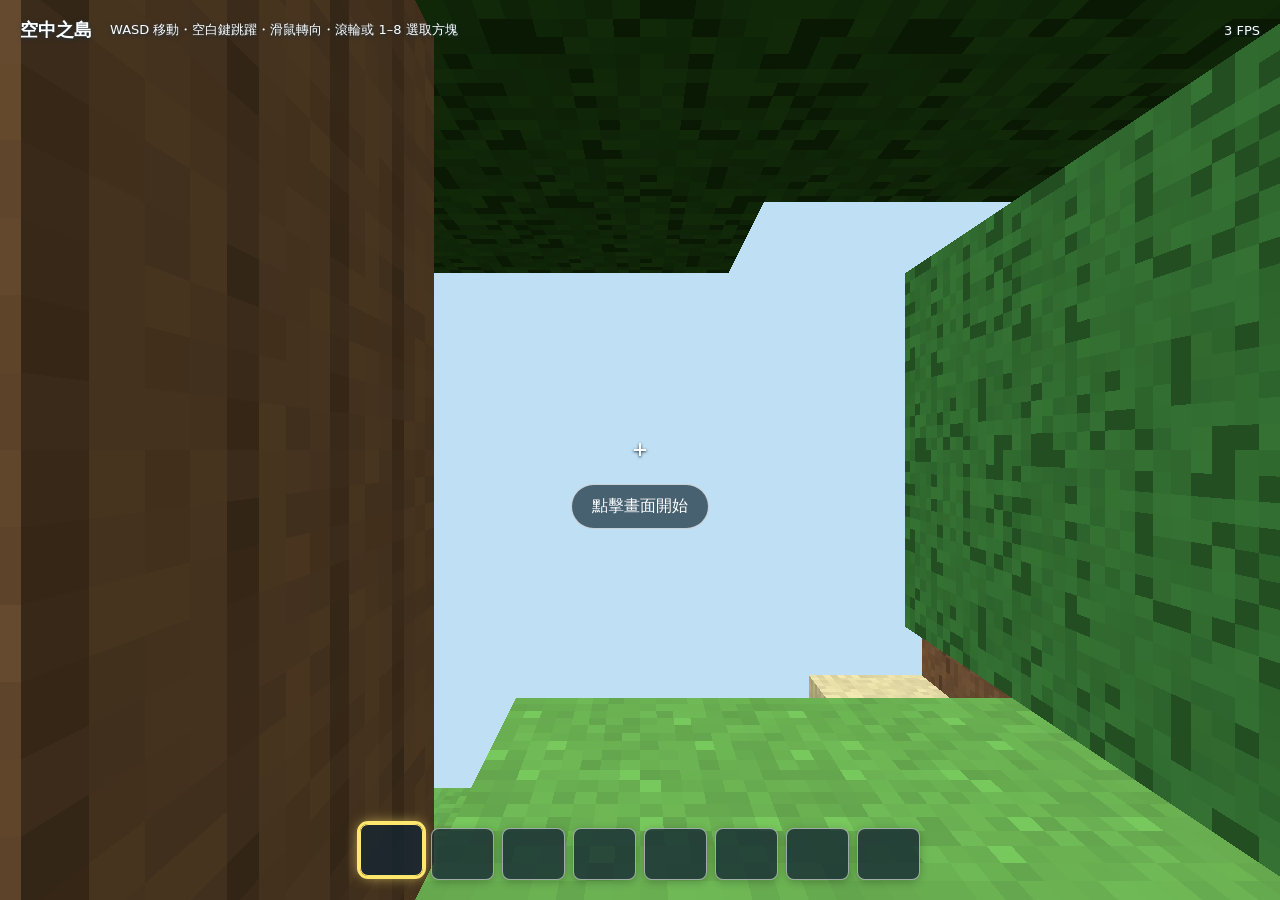
==== index.html @ 07d4d40c "feat: place adjacent blocks from inventory" ====
<!doctype html>
<html lang="zh-Hant">
  <head>
    <meta charset="utf-8" />
    <meta name="viewport" content="width=device-width, initial-scale=1" />
    <meta name="theme-color" content="#bfe0f4" />
    <title>空中之島</title>
    <style>
* { box-sizing: border-box; }

html, body, #game {
  width: 100%;
  height: 100%;
  margin: 0;
  overflow: hidden;
}

body {
  background: #bfe0f4;
  color: #fff;
  font-family: system-ui, "Microsoft JhengHei", sans-serif;
}

#game { position: relative; }
canvas { display: block; width: 100%; height: 100%; }

#hud {
  position: absolute;
  z-index: 2;
  inset: 18px 20px auto;
  display: flex;
  align-items: center;
  gap: 18px;
  text-shadow: 0 1px 4px #193246;
  pointer-events: none;
}

.brand { font-size: 18px; font-weight: 750; }
.controls, #fps { font-size: 13px; }
#fps { margin-left: auto; font-variant-numeric: tabular-nums; }

#crosshair {
  position: absolute;
  z-index: 2;
  top: 50%;
  left: 50%;
  transform: translate(-50%, -54%);
  color: white;
  font: 24px/1 monospace;
  text-shadow: 0 1px 3px #172b3a;
  pointer-events: none;
}

#inventory {
  position: absolute;
  z-index: 2;
  left: 50%;
  bottom: 20px;
  transform: translateX(-50%);
  display: grid;
  width: min(560px, calc(100% - 24px));
  grid-template-columns: repeat(8, minmax(44px, 1fr));
  gap: 8px;
  pointer-events: none;
}

.inventory-slot {
  display: flex;
  flex-direction: column;
  align-items: center;
  justify-content: center;
  gap: 2px;
  min-height: 52px;
  padding: 4px;
  border: 1px solid rgb(255 255 255 / 55%);
  border-radius: 8px;
  background: rgb(20 38 51 / 78%);
  box-shadow: 0 2px 8px rgb(0 0 0 / 24%);
  text-shadow: 0 1px 3px #193246;
}

.inventory-slot.selected {
  border-color: #ffe66d;
  outline: 3px solid #ffe66d;
  box-shadow: 0 0 14px rgb(255 230 109 / 85%);
  transform: translateY(-4px);
}

.inventory-slot span:last-child {
  font-size: 15px;
  font-weight: 750;
  font-variant-numeric: tabular-nums;
}

.inventory-icon {
  width: 26px;
  height: 26px;
  image-rendering: pixelated;
  object-fit: contain;
}

#start {
  position: absolute;
  z-index: 3;
  top: 50%;
  left: 50%;
  transform: translate(-50%, 34px);
  border: 1px solid rgb(255 255 255 / 70%);
  border-radius: 999px;
  padding: 11px 20px;
  color: white;
  background: rgb(21 43 57 / 70%);
  font: inherit;
  cursor: pointer;
}

#start[hidden], #error[hidden] { display: none; }
#error { position: absolute; z-index: 5; inset: auto 16px 16px; color: #fff; background: #842e2e; padding: 12px; }

@media (max-width: 600px) {
  #hud { inset: 12px; align-items: flex-start; flex-wrap: wrap; gap: 8px 14px; }
  .controls { order: 3; width: 100%; }
  #inventory { bottom: 12px; grid-template-columns: repeat(8, minmax(32px, 1fr)); gap: 3px; }
  .inventory-slot { min-height: 46px; padding: 3px 1px; }
  .inventory-icon { width: 22px; height: 22px; }
  .inventory-slot span:last-child { font-size: 13px; }
}

</style>

  </head>
  <body>
    <main id="game" aria-label="空中之島遊戲">
      <div id="hud">
        <div class="brand">空中之島</div>
        <div class="controls">WASD 移動・空白鍵跳躍・滑鼠轉向・滾輪或 1–8 選取方塊</div>
        <div id="fps" aria-live="off">-- FPS</div>
      </div>
      <div id="crosshair" aria-hidden="true">+</div>
      <div id="inventory" aria-label="方塊欄">
        <div class="inventory-slot"><img class="inventory-icon" id="icon-grass" src="[data-uri]" alt="草地" hidden><span id="count-grass" hidden>0</span></div>
        <div class="inventory-slot"><img class="inventory-icon" id="icon-dirt" src="[data-uri]" alt="泥土" hidden><span id="count-dirt" hidden>0</span></div>
        <div class="inventory-slot"><img class="inventory-icon" id="icon-stone" src="[data-uri]" alt="石頭" hidden><span id="count-stone" hidden>0</span></div>
        <div class="inventory-slot"><img class="inventory-icon" id="icon-sand" src="[data-uri]" alt="沙子" hidden><span id="count-sand" hidden>0</span></div>
        <div class="inventory-slot"><img class="inventory-icon" id="icon-brick" src="[data-uri]" alt="磚塊" hidden><span id="count-brick" hidden>0</span></div>
        <div class="inventory-slot"><img class="inventory-icon" id="icon-planks" src="[data-uri]" alt="木材" hidden><span id="count-planks" hidden>0</span></div>
        <div class="inventory-slot"><img class="inventory-icon" id="icon-log" src="[data-uri]" alt="原木" hidden><span id="count-log" hidden>0</span></div>
        <div class="inventory-slot"><img class="inventory-icon" id="icon-leaves" src="[data-uri]" alt="樹葉" hidden><span id="count-leaves" hidden>0</span></div>
      </div>
      <button id="start" type="button">點擊畫面開始</button>
      <div id="error" role="alert" hidden></div>
    </main>
  <script src="./vendor/three.min.js"></script>
    <script>
const INLINE_TEXTURES = {"grass_top":"[data-uri]","grass_side":"[data-uri]","dirt":"[data-uri]","stone":"[data-uri]","sand":"[data-uri]","brick":"[data-uri]","planks":"[data-uri]","log_top":"[data-uri]","log_side":"[data-uri]","leaves":"[data-uri]","destroy_stage_0":"[data-uri]","destroy_stage_1":"[data-uri]","destroy_stage_2":"[data-uri]","destroy_stage_3":"[data-uri]","destroy_stage_4":"[data-uri]","destroy_stage_5":"[data-uri]","destroy_stage_6":"[data-uri]","destroy_stage_7":"[data-uri]","destroy_stage_8":"[data-uri]","destroy_stage_9":"[data-uri]"};
const WORLD_LIMIT = 32;
const PLAYER_EYE_HEIGHT = 2;
const BLOCK_TYPES = Object.freeze([
  'grass', 'dirt', 'stone', 'sand', 'brick', 'planks', 'log', 'leaves',
]);

const DEFAULT_WORLD_SEED = 0x51a17;
const WORLD_BOTTOM = -10;

function isWithinWorldBounds(x, y, z) {
  const half = WORLD_LIMIT / 2;
  return [x, y, z].every((value) => Number.isFinite(value) && value >= -half && value < half);
}

function hashNoise(x, z, seed, salt = 0) {
  let value = Math.imul(x + salt, 0x1f123bb5) ^ Math.imul(z - salt, 0x5f356495) ^ seed;
  value = Math.imul(value ^ (value >>> 15), 0x2c1b3c6d);
  value = Math.imul(value ^ (value >>> 12), 0x297a2d39);
  return ((value ^ (value >>> 15)) >>> 0) / 0xffffffff;
}

function smoothNoise(x, z, seed, salt = 0) {
  const x0 = Math.floor(x);
  const z0 = Math.floor(z);
  const tx = x - x0;
  const tz = z - z0;
  const smoothX = tx * tx * (3 - 2 * tx);
  const smoothZ = tz * tz * (3 - 2 * tz);
  const top = hashNoise(x0, z0, seed, salt) * (1 - smoothX) +
    hashNoise(x0 + 1, z0, seed, salt) * smoothX;
  const bottom = hashNoise(x0, z0 + 1, seed, salt) * (1 - smoothX) +
    hashNoise(x0 + 1, z0 + 1, seed, salt) * smoothX;
  return top * (1 - smoothZ) + bottom * smoothZ;
}

function terrainHeight(x, z, seed) {
  if (Math.abs(x) <= 2 && Math.abs(z) <= 2) return 0;
  const broad = smoothNoise(x / 4, z / 4, seed, 17) - 0.5;
  const detail = smoothNoise(x / 1.8, z / 1.8, seed, 43) - 0.5;
  const edge = Math.max(Math.abs(x), Math.abs(z));
  return Math.round(1 + broad * 6 + detail * 2 - edge * 0.15);
}

function createIslandBlocks(seed = DEFAULT_WORLD_SEED) {
  const worldSeed = Number.isFinite(seed) ? seed >>> 0 : DEFAULT_WORLD_SEED;
  const blocks = [];
  const occupied = new Map();
  const surfaces = new Map();
  const columnKey = (x, z) => `${x},${z}`;
  const blockKey = (x, y, z) => `${x},${y},${z}`;
  const addBlock = (x, y, z, type) => {
    if (!isWithinWorldBounds(x, y, z)) return false;
    const key = blockKey(x, y, z);
    if (occupied.has(key)) return false;
    const block = { x, y, z, type };
    blocks.push(block);
    occupied.set(key, type);
    return true;
  };

  for (let x = -10; x <= 10; x += 1) {
    for (let z = -10; z <= 10; z += 1) {
      const edge = Math.max(Math.abs(x), Math.abs(z));
      const edgeLimit = 7 + smoothNoise(x / 2.7, z / 2.7, worldSeed, 71) * 2;
      if (edge > edgeLimit) continue;

      const topY = terrainHeight(x, z, worldSeed);
      surfaces.set(columnKey(x, z), topY);
      const shore = edge >= 6 && topY <= 1 && hashNoise(x, z, worldSeed, 101) > 0.28;
      const rockyOutcrop = hashNoise(x, z, worldSeed, 131) > 0.975;

      for (let y = WORLD_BOTTOM; y <= topY; y += 1) {
        let type;
        if (y === WORLD_BOTTOM || y <= topY - 4 || (y === topY - 2 && hashNoise(x, z, worldSeed, y) > 0.96)) {
          type = 'stone';
        } else if (y === topY) {
          type = rockyOutcrop ? 'stone' : shore ? 'sand' : 'grass';
        } else if (shore && y >= topY - 1) {
          type = 'sand';
        } else {
          type = 'dirt';
        }
        addBlock(x, y, z, type);
      }
    }
  }

  const buildingCenter = { x: -4, z: 4 };
  const treeCandidates = [];
  for (const [key, topY] of surfaces) {
    const [x, z] = key.split(',').map(Number);
    if (Math.abs(x) <= 3 && Math.abs(z) <= 3) continue;
    if (Math.abs(x - buildingCenter.x) <= 3 && Math.abs(z - buildingCenter.z) <= 3) continue;
    if (occupied.get(blockKey(x, topY, z)) !== 'grass') continue;
    const neighbors = [
      surfaces.get(columnKey(x + 1, z)), surfaces.get(columnKey(x - 1, z)),
      surfaces.get(columnKey(x, z + 1)), surfaces.get(columnKey(x, z - 1)),
    ];
    if (neighbors.every((height) => height != null && Math.abs(height - topY) <= 1)) {
      treeCandidates.push({ x, z, topY, rank: hashNoise(x, z, worldSeed, 157) });
    }
  }
  treeCandidates.sort((a, b) => a.rank - b.rank);
  const trees = [];
  for (const candidate of treeCandidates) {
    if (trees.some((tree) => Math.hypot(tree.x - candidate.x, tree.z - candidate.z) < 5)) continue;
    trees.push(candidate);
    if (trees.length === 4) break;
  }

  for (const tree of trees) {
    const trunkHeight = 3 + Math.floor(hashNoise(tree.x, tree.z, worldSeed, 181) * 2);
    for (let dy = 1; dy <= trunkHeight; dy += 1) {
      addBlock(tree.x, tree.topY + dy, tree.z, 'log');
    }
    for (let dy = trunkHeight - 1; dy <= trunkHeight + 1; dy += 1) {
      const radius = dy === trunkHeight + 1 ? 1 : 2;
      for (let dx = -radius; dx <= radius; dx += 1) {
        for (let dz = -radius; dz <= radius; dz += 1) {
          if (Math.abs(dx) === radius && Math.abs(dz) === radius && radius === 2) continue;
          addBlock(tree.x + dx, tree.topY + dy, tree.z + dz, 'leaves');
        }
      }
    }
  }

  const footprint = [];
  for (let dx = -1; dx <= 1; dx += 1) {
    for (let dz = -1; dz <= 1; dz += 1) {
      const x = buildingCenter.x + dx;
      const z = buildingCenter.z + dz;
      footprint.push({ x, z, topY: surfaces.get(columnKey(x, z)) });
    }
  }
  const floorY = Math.max(...footprint.map((cell) => cell.topY ?? WORLD_BOTTOM)) + 1;
  for (const cell of footprint) {
    if (cell.topY == null) continue;
    for (let y = cell.topY + 1; y <= floorY; y += 1) addBlock(cell.x, y, cell.z, 'brick');
  }
  for (let y = floorY + 1; y <= floorY + 2; y += 1) {
    for (let dx = -1; dx <= 1; dx += 1) {
      for (let dz = -1; dz <= 1; dz += 1) {
        const isWall = Math.abs(dx) === 1 || Math.abs(dz) === 1;
        const doorway = dz === 1 && dx === 0;
        if (isWall && !doorway) addBlock(buildingCenter.x + dx, y, buildingCenter.z + dz, 'planks');
      }
    }
  }
  for (let dx = -1; dx <= 1; dx += 1) {
    for (let dz = -1; dz <= 1; dz += 1) {
      addBlock(buildingCenter.x + dx, floorY + 3, buildingCenter.z + dz, 'planks');
    }
  }

  return blocks;
}

function findSpawnPoint() {
  return { x: 0, y: 0.5 + PLAYER_EYE_HEIGHT, z: 0 };
}


function stepVerticalPhysics({
  blocks,
  x,
  z,
  eyeY,
  verticalSpeed,
  delta,
  eyeHeight = PLAYER_EYE_HEIGHT,
  gravity = 19,
  radius = 0.3,
}) {
  const currentFeetY = eyeY - eyeHeight;
  const nextVerticalSpeed = verticalSpeed - gravity * delta;
  const nextEyeY = eyeY + nextVerticalSpeed * delta;
  const nextFeetY = nextEyeY - eyeHeight;

  if (nextVerticalSpeed <= 0) {
    const landingTop = blocks.reduce((highest, block) => {
      const top = block.y + 0.5;
      const overlapsX = x + radius > block.x - 0.5 && x - radius < block.x + 0.5;
      const overlapsZ = z + radius > block.z - 0.5 && z - radius < block.z + 0.5;
      const crossesTop = top <= currentFeetY + 1e-6 && top >= nextFeetY - 1e-6;
      return overlapsX && overlapsZ && crossesTop ? Math.max(highest, top) : highest;
    }, -Infinity);

    if (Number.isFinite(landingTop)) {
      return { eyeY: landingTop + eyeHeight, verticalSpeed: 0, grounded: true };
    }
  }

  return { eyeY: nextEyeY, verticalSpeed: nextVerticalSpeed, grounded: false };
}

function resolvePlayerMovement({
  blocks,
  x,
  z,
  nextX,
  nextZ,
  eyeY,
  eyeHeight = PLAYER_EYE_HEIGHT,
  radius = 0.3,
}) {
  const feetY = eyeY - eyeHeight;
  const collides = (candidateX, candidateZ) => blocks.some((block) => {
    const blockBottom = block.y - 0.5;
    const blockTop = block.y + 0.5;
    const overlapsVertically = feetY < blockTop - 1e-6 && eyeY > blockBottom + 1e-6;
    const overlapsHorizontally =
      Math.abs(candidateX - block.x) < radius + 0.5 &&
      Math.abs(candidateZ - block.z) < radius + 0.5;
    return overlapsVertically && overlapsHorizontally;
  });

  const resolvedX = collides(nextX, z) ? x : nextX;
  const resolvedZ = collides(resolvedX, nextZ) ? z : nextZ;
  return { x: resolvedX, z: resolvedZ };
}

function findSafeSpawnPoint(blocks, preferred = findSpawnPoint(), radius = 0.3) {
  const candidates = blocks.filter((support) => {
    const feetY = support.y + 0.5;
    const eyeY = feetY + PLAYER_EYE_HEIGHT;
    return !blocks.some((block) => {
      const overlapsHorizontally =
        Math.abs(support.x - block.x) < radius + 0.5 &&
        Math.abs(support.z - block.z) < radius + 0.5;
      const overlapsVertically =
        feetY < block.y + 0.5 - 1e-6 &&
        eyeY > block.y - 0.5 + 1e-6;
      return overlapsHorizontally && overlapsVertically;
    });
  });

  candidates.sort((a, b) => {
    const aHorizontal = (a.x - preferred.x) ** 2 + (a.z - preferred.z) ** 2;
    const bHorizontal = (b.x - preferred.x) ** 2 + (b.z - preferred.z) ** 2;
    if (aHorizontal !== bHorizontal) return aHorizontal - bHorizontal;
    const aVertical = Math.abs(a.y + 0.5 + PLAYER_EYE_HEIGHT - preferred.y);
    const bVertical = Math.abs(b.y + 0.5 + PLAYER_EYE_HEIGHT - preferred.y);
    return aVertical - bVertical;
  });

  const support = candidates[0];
  if (!support) return preferred;
  return {
    x: support.x,
    y: support.y + 0.5 + PLAYER_EYE_HEIGHT,
    z: support.z,
  };
}

function createInitialPlayerState(blocks, preferred = findSpawnPoint(), clearance = 0) {
  let spawn = findSafeSpawnPoint(blocks, preferred);
  if (clearance > 0 && blocks.length > 0) {
    const highestBlockY = Math.max(...blocks.map((block) => block.y));
    const supports = blocks.filter((block) => block.y === highestBlockY);
    supports.sort((a, b) => {
      const aDistance = (a.x - preferred.x) ** 2 + (a.z - preferred.z) ** 2;
      const bDistance = (b.x - preferred.x) ** 2 + (b.z - preferred.z) ** 2;
      return aDistance - bDistance;
    });
    const highestSupport = supports[0];
    spawn = {
      x: highestSupport.x,
      y: highestSupport.y + 0.5 + PLAYER_EYE_HEIGHT,
      z: highestSupport.z,
    };
  }

  return {
    x: spawn.x,
    y: spawn.y + clearance,
    z: spawn.z,
    verticalSpeed: 0,
    grounded: clearance === 0,
  };
}

function respawnIfInVoid({ eyeY, verticalSpeed, spawn, voidY = -12 }) {
  if (eyeY >= voidY) return { eyeY, verticalSpeed, respawned: false };
  return { eyeY: spawn.y, verticalSpeed: 0, respawned: true };
}

function restoreWorldIfEmpty(blocks, seed) {
  return blocks.length === 0 ? createIslandBlocks(seed) : blocks;
}

function beginGame(onStart, requestPointerLock) {
  onStart();

  try {
    const result = requestPointerLock?.();
    if (result && typeof result.catch === 'function') result.catch(() => {});
  } catch {
    // 指標鎖定只是視角控制的輔助；瀏覽器拒絕時仍可開始遊戲。
  }
}

function shouldStartJump(keys, grounded) {
  return grounded && keys.has('Space');
}

function getMovementInput(keys) {
  return {
    forward: Number(keys.has('KeyW') || keys.has('ArrowUp')) -
      Number(keys.has('KeyS') || keys.has('ArrowDown')),
    sideways: Number(keys.has('KeyD') || keys.has('ArrowRight')) -
      Number(keys.has('KeyA') || keys.has('ArrowLeft')),
  };
}

const MINING_DURATIONS = Object.freeze({ grass: 0.8, dirt: 0.8, stone: 2 });

function getMiningDuration(type) {
  return MINING_DURATIONS[type] ?? MINING_DURATIONS.dirt;
}

function createMiningController() {
  let target = null;
  let elapsed = 0;

  return {
    update({ target: nextTarget, held, delta, type }) {
      if (!held || nextTarget == null) {
        target = null;
        elapsed = 0;
        return { target: null, progress: 0, stage: null, mined: false };
      }

      if (nextTarget !== target) {
        target = nextTarget;
        elapsed = 0;
      }

      const duration = getMiningDuration(type);
      elapsed = Math.min(elapsed + Math.max(0, delta), duration);
      const progress = elapsed / duration;
      return {
        target,
        progress,
        stage: Math.min(9, Math.floor(progress * 10)),
        mined: progress >= 1,
      };
    },
  };
}

const DROP_ITEM_SIZE = 0.3;
const DROP_ITEM_HALF_SIZE = DROP_ITEM_SIZE / 2;

const DROP_GRAVITY = 19;
const DROP_SPIN_SPEED = 1.8;

function createDroppedItem(block) {
  return {
    x: block.x,
    y: block.y + 0.5 + DROP_ITEM_HALF_SIZE,
    z: block.z,
    type: block.type,
    rotation: 0,
    verticalSpeed: 0,
    grounded: false,
  };
}

function stepDroppedItem(item, blocks, delta) {
  const elapsed = Math.max(0, delta);
  const nextVerticalSpeed = item.verticalSpeed - DROP_GRAVITY * elapsed;
  const nextY = item.y + nextVerticalSpeed * elapsed;
  const currentBottom = item.y - DROP_ITEM_HALF_SIZE;
  const nextBottom = nextY - DROP_ITEM_HALF_SIZE;
  const rotation = (item.rotation + DROP_SPIN_SPEED * elapsed) % (Math.PI * 2);

  if (nextVerticalSpeed <= 0) {
    const landingTop = blocks.reduce((highest, block) => {
      const top = block.y + 0.5;
      const overlapsX = item.x + DROP_ITEM_HALF_SIZE > block.x - 0.5 &&
        item.x - DROP_ITEM_HALF_SIZE < block.x + 0.5;
      const overlapsZ = item.z + DROP_ITEM_HALF_SIZE > block.z - 0.5 &&
        item.z - DROP_ITEM_HALF_SIZE < block.z + 0.5;
      const crossesTop = top <= currentBottom + 1e-6 && top >= nextBottom - 1e-6;
      return overlapsX && overlapsZ && crossesTop ? Math.max(highest, top) : highest;
    }, -Infinity);

    if (Number.isFinite(landingTop)) {
      return {
        ...item,
        y: landingTop + DROP_ITEM_HALF_SIZE,
        rotation,
        verticalSpeed: 0,
        grounded: true,
      };
    }
  }

  return {
    ...item,
    y: nextY,
    rotation,
    verticalSpeed: nextVerticalSpeed,
    grounded: false,
  };
}

const PICKUP_RADIUS = 1.5;

const PICKUP_SPEED = 5;
const PICKUP_ARRIVAL_DISTANCE = 0.12;

function stepPickupItem(item, player, delta) {
  const dx = player.x - item.x;
  const dy = player.y - item.y;
  const dz = player.z - item.z;
  const distance = Math.hypot(dx, dy, dz);
  const collecting = item.collecting || distance <= PICKUP_RADIUS;

  if (!collecting) return { item, collected: false };
  if (distance <= Math.max(PICKUP_SPEED * Math.max(0, delta), PICKUP_ARRIVAL_DISTANCE)) {
    return {
      item: { ...item, x: player.x, y: player.y, z: player.z, collecting: true },
      collected: true,
    };
  }

  const step = PICKUP_SPEED * Math.max(0, delta);
  const ratio = step / distance;
  return {
    item: {
      ...item,
      x: item.x + dx * ratio,
      y: item.y + dy * ratio,
      z: item.z + dz * ratio,
      collecting: true,
      grounded: false,
      verticalSpeed: 0,
    },
    collected: false,
  };
}

function addInventoryItem(inventory, type) {
  if (!Object.hasOwn(inventory, type)) return inventory;
  return { ...inventory, [type]: inventory[type] + 1 };
}

function stepInventorySelection(currentIndex, direction, slotCount) {
  if (!Number.isInteger(slotCount) || slotCount < 1) return 0;
  const current = Number.isInteger(currentIndex)
    ? ((currentIndex % slotCount) + slotCount) % slotCount
    : 0;
  return (current + Math.sign(direction) + slotCount) % slotCount;
}

function getInventoryIndexFromKey(code, slotCount) {
  const match = /^(?:Digit|Numpad)([1-9])$/.exec(code);
  if (!match) return null;
  const index = Number(match[1]) - 1;
  return index < slotCount ? index : null;
}

function tryPlaceBlock({ blocks, source, normal, type, inventory }) {
  const amount = inventory[type];
  const axisValues = [normal?.x, normal?.y, normal?.z];
  const isFaceNormal = axisValues.filter((value) => value === 1 || value === -1).length === 1 &&
    axisValues.every((value) => value === 0 || value === 1 || value === -1);
  if (!Object.hasOwn(inventory, type) || amount <= 0 || !isFaceNormal) {
    return { blocks, inventory, placed: false, position: null };
  }
  const position = {
    x: source.x + normal.x,
    y: source.y + normal.y,
    z: source.z + normal.z,
  };
  if (!isWithinWorldBounds(position.x, position.y, position.z) ||
      blocks.some((block) =>
        block.x === position.x && block.y === position.y && block.z === position.z,
      )) {
    return { blocks, inventory, placed: false, position };
  }
  return {
    blocks: [...blocks, { ...position, type }],
    inventory: { ...inventory, [type]: amount - 1 },
    placed: true,
    position,
  };
}


const game = document.querySelector('#game');
const startButton = document.querySelector('#start');
const errorBox = document.querySelector('#error');
const fpsLabel = document.querySelector('#fps');

try {
  startGame();
} catch (error) {
  errorBox.hidden = false;
  errorBox.textContent = `遊戲載入失敗：${error.message}`;
  throw error;
}

function startGame() {
  const scene = new THREE.Scene();
  scene.background = new THREE.Color('#bfe0f4');

  const worldSeed = Math.floor(Math.random() * 0xffffffff) >>> 0;
  const blocks = createIslandBlocks(worldSeed);
  const spawn = findSafeSpawnPoint(blocks, findSpawnPoint());
  const initialPlayer = createInitialPlayerState(blocks, spawn, 0.1);

  const camera = new THREE.PerspectiveCamera(72, innerWidth / innerHeight, 0.1, 100);
  camera.position.set(initialPlayer.x, initialPlayer.y, initialPlayer.z);

  const renderer = new THREE.WebGLRenderer({ antialias: false, powerPreference: 'low-power' });
  renderer.setPixelRatio(Math.min(devicePixelRatio || 1, 1.5));
  renderer.setSize(innerWidth, innerHeight);
  renderer.outputColorSpace = THREE.SRGBColorSpace;
  game.prepend(renderer.domElement);

  scene.add(new THREE.HemisphereLight(0xe8f6ff, 0x68604e, 2.0));
  const sun = new THREE.DirectionalLight(0xffffff, 2.2);
  sun.position.set(-8, 18, 10);
  scene.add(sun);

  const loader = new THREE.TextureLoader();
  const texture = (name) => {
    const map = loader.load(INLINE_TEXTURES[name]);
    map.colorSpace = THREE.SRGBColorSpace;
    map.magFilter = THREE.NearestFilter;
    map.minFilter = THREE.NearestFilter;
    return map;
  };
  const grassTop = texture('grass_top');
  const grassSide = texture('grass_side');
  const dirt = texture('dirt');
  const stone = texture('stone');
  const sand = texture('sand');
  const brick = texture('brick');
  const planks = texture('planks');
  const logTop = texture('log_top');
  const logSide = texture('log_side');
  const leaves = texture('leaves');
  const grassMaterials = [
    new THREE.MeshLambertMaterial({ map: grassSide }),
    new THREE.MeshLambertMaterial({ map: grassSide }),
    new THREE.MeshLambertMaterial({ map: grassTop }),
    new THREE.MeshLambertMaterial({ map: dirt }),
    new THREE.MeshLambertMaterial({ map: grassSide }),
    new THREE.MeshLambertMaterial({ map: grassSide }),
  ];
  const materials = {
    grass: grassMaterials,
    dirt: new THREE.MeshLambertMaterial({ map: dirt }),
    stone: new THREE.MeshLambertMaterial({ map: stone }),
    sand: new THREE.MeshLambertMaterial({ map: sand }),
    brick: new THREE.MeshLambertMaterial({ map: brick }),
    planks: new THREE.MeshLambertMaterial({ map: planks }),
    log: [logSide, logSide, logTop, logTop, logSide, logSide].map((map) =>
      new THREE.MeshLambertMaterial({ map }),
    ),
    leaves: new THREE.MeshLambertMaterial({ map: leaves, transparent: true, alphaTest: 0.5 }),
  };

  const geometry = new THREE.BoxGeometry(1, 1, 1);
  const transform = new THREE.Object3D();
  const blockMeshes = [];
  for (const type of BLOCK_TYPES) {
    const positions = blocks.filter((block) => block.type === type);
    const mesh = new THREE.InstancedMesh(geometry, materials[type], positions.length);
    positions.forEach((block, index) => {
      transform.position.set(block.x, block.y, block.z);
      transform.updateMatrix();
      mesh.setMatrixAt(index, transform.matrix);
    });
    mesh.instanceMatrix.needsUpdate = true;
    mesh.userData.blockPositions = positions;
    mesh.userData.blockPositionsType = type;
    blockMeshes.push(mesh);
    scene.add(mesh);
  }

  const dropGeometry = new THREE.BoxGeometry(DROP_ITEM_SIZE, DROP_ITEM_SIZE, DROP_ITEM_SIZE);
  const droppedItems = [];
  const inventoryLabels = Object.fromEntries(BLOCK_TYPES.map((type) => [
    type,
    document.querySelector(`#count-${type}`),
  ]));
  const inventoryIcons = Object.fromEntries(BLOCK_TYPES.map((type) => [
    type,
    document.querySelector(`#icon-${type}`),
  ]));
  const inventorySlots = [...document.querySelectorAll('.inventory-slot')];
  let inventory = Object.fromEntries(BLOCK_TYPES.map((type) => [type, 0]));
  let selectedInventoryIndex = 0;

  const updateInventorySelection = () => {
    inventorySlots.forEach((slot, index) => {
      const selected = index === selectedInventoryIndex;
      slot.classList.toggle('selected', selected);
      slot.setAttribute('aria-selected', String(selected));
    });
  };
  updateInventorySelection();

  const crackMaterials = Array.from({ length: 10 }, (_, stage) => {
    const map = texture(`destroy_stage_${stage}`);
    return new THREE.MeshBasicMaterial({
      map,
      transparent: true,
      depthWrite: false,
      polygonOffset: true,
      polygonOffsetFactor: -1,
      polygonOffsetUnits: -1,
    });
  });
  const crackOverlay = new THREE.Mesh(new THREE.BoxGeometry(1.006, 1.006, 1.006), crackMaterials);
  crackOverlay.visible = false;
  scene.add(crackOverlay);
  const raycaster = new THREE.Raycaster();
  const screenCenter = new THREE.Vector2(0, 0);
  const mining = createMiningController();

  const keys = new Set();
  let yaw = 0;
  let pitch = 0;
  let verticalSpeed = initialPlayer.verticalSpeed;
  let grounded = initialPlayer.grounded;
  let gameStarted = false;
  let miningHeld = false;
  let lastTime = performance.now();
  let fpsFrames = 0;
  let fpsStart = lastTime;
  const eyeHeight = PLAYER_EYE_HEIGHT;

  window.addEventListener('keydown', (event) => {
    const inventoryIndex = getInventoryIndexFromKey(event.code, inventorySlots.length);
    if (inventoryIndex != null) {
      event.preventDefault();
      selectedInventoryIndex = inventoryIndex;
      updateInventorySelection();
      return;
    }
    if (['Space', 'ArrowUp', 'ArrowDown', 'ArrowLeft', 'ArrowRight'].includes(event.code)) event.preventDefault();
    keys.add(event.code);
  });
  window.addEventListener('wheel', (event) => {
    if (event.deltaY === 0) return;
    selectedInventoryIndex = stepInventorySelection(
      selectedInventoryIndex,
      Math.sign(event.deltaY),
      inventorySlots.length,
    );
    updateInventorySelection();
  }, { passive: true });
  window.addEventListener('keyup', (event) => keys.delete(event.code));
  window.addEventListener('blur', () => {
    keys.clear();
    miningHeld = false;
  });
  renderer.domElement.addEventListener('mousedown', (event) => {
    if (event.button === 0) miningHeld = true;
    if (event.button === 2) {
      event.preventDefault();
      if (gameStarted) placeTargetedBlock();
    }
  });
  renderer.domElement.addEventListener('contextmenu', (event) => event.preventDefault());
  window.addEventListener('mouseup', (event) => {
    if (event.button === 0) miningHeld = false;
  });

  const enterGame = () => beginGame(
    () => {
      gameStarted = true;
      startButton.hidden = true;
    },
    () => {
      if (document.pointerLockElement !== renderer.domElement) {
        return renderer.domElement.requestPointerLock?.();
      }
      return undefined;
    },
  );
  renderer.domElement.addEventListener('click', enterGame);
  startButton.addEventListener('click', enterGame);
  document.addEventListener('mousemove', (event) => {
    const isPointerLocked = document.pointerLockElement === renderer.domElement;
    if (!gameStarted || (!isPointerLocked && event.target !== renderer.domElement)) return;
    yaw -= event.movementX * 0.002;
    pitch = THREE.MathUtils.clamp(pitch - event.movementY * 0.002, -1.45, 1.45);
    camera.rotation.order = 'YXZ';
    camera.rotation.set(pitch, yaw, 0);
  });

  function updatePlayer(delta) {
    if (shouldStartJump(keys, grounded)) {
      verticalSpeed = 7.1;
      grounded = false;
    }
    const { forward, sideways } = getMovementInput(keys);
    const length = Math.hypot(forward, sideways) || 1;
    const speed = 5.2 * delta / length;
    const nextX = camera.position.x + (sideways * Math.cos(yaw) - forward * Math.sin(yaw)) * speed;
    const nextZ = camera.position.z + (-sideways * Math.sin(yaw) - forward * Math.cos(yaw)) * speed;
    const blocks = blockMeshes.flatMap((mesh) => mesh.userData.blockPositions);
    const movement = resolvePlayerMovement({
      blocks,
      x: camera.position.x,
      z: camera.position.z,
      nextX: THREE.MathUtils.clamp(nextX, -15.5, 15.5),
      nextZ: THREE.MathUtils.clamp(nextZ, -15.5, 15.5),
      eyeY: camera.position.y,
      eyeHeight,
    });
    camera.position.x = movement.x;
    camera.position.z = movement.z;

    const physics = stepVerticalPhysics({
      blocks,
      x: camera.position.x,
      z: camera.position.z,
      eyeY: camera.position.y,
      verticalSpeed,
      delta,
      eyeHeight,
    });
    camera.position.y = physics.eyeY;
    verticalSpeed = physics.verticalSpeed;
    grounded = physics.grounded;

    const respawn = respawnIfInVoid({
      eyeY: camera.position.y,
      verticalSpeed,
      spawn,
    });
    if (respawn.respawned) {
      const safeSpawn = findSafeSpawnPoint(blocks, spawn);
      camera.position.set(safeSpawn.x, safeSpawn.y, safeSpawn.z);
      verticalSpeed = respawn.verticalSpeed;
      grounded = true;
    }
  }

  function updateDroppedItems(delta) {
    const blocks = blockMeshes.flatMap((mesh) => mesh.userData.blockPositions);
    const player = {
      x: camera.position.x,
      y: camera.position.y - eyeHeight * 0.55,
      z: camera.position.z,
    };
    for (let index = droppedItems.length - 1; index >= 0; index -= 1) {
      const item = droppedItems[index];
      const fallingState = item.state.collecting
        ? item.state
        : stepDroppedItem(item.state, blocks, delta);
      const pickup = stepPickupItem(fallingState, player, delta);
      item.state = pickup.item;

      if (pickup.collected) {
        inventory = addInventoryItem(inventory, item.state.type);
        inventoryLabels[item.state.type].textContent = String(inventory[item.state.type]);
        inventoryLabels[item.state.type].hidden = false;
        inventoryIcons[item.state.type].hidden = false;
        scene.remove(item.mesh);
        droppedItems.splice(index, 1);
        continue;
      }

      item.mesh.position.set(item.state.x, item.state.y, item.state.z);
      item.mesh.rotation.set(item.state.rotation * 0.7, item.state.rotation, 0);
    }
  }

  function placeTargetedBlock() {
    raycaster.setFromCamera(screenCenter, camera);
    const hit = raycaster.intersectObjects(blockMeshes, false)[0];
    if (!hit || !Number.isInteger(hit.instanceId) || !hit.face) return;
    const source = hit.object.userData.blockPositions[hit.instanceId];
    if (!source) return;

    const type = BLOCK_TYPES[selectedInventoryIndex];
    const blocks = blockMeshes.flatMap((mesh) => mesh.userData.blockPositions);
    const result = tryPlaceBlock({ blocks, source, normal: hit.face.normal, type, inventory });
    if (!result.placed) return;

    inventory = result.inventory;
    const count = inventoryLabels[type];
    const icon = inventoryIcons[type];
    const hasItems = inventory[type] > 0;
    count.textContent = String(inventory[type]);
    count.hidden = !hasItems;
    icon.hidden = !hasItems;
    addPlacedBlockToMesh(result.blocks[result.blocks.length - 1]);
  }

  function addPlacedBlockToMesh(block) {
    const meshIndex = blockMeshes.findIndex((mesh) => mesh.userData.blockPositionsType === block.type);
    const mesh = blockMeshes[meshIndex];
    const positions = mesh.userData.blockPositions;
    positions.push(block);
    if (positions.length > mesh.instanceMatrix.count) {
      const expanded = new THREE.InstancedMesh(geometry, materials[block.type], positions.length);
      positions.forEach((position, index) => {
        transform.position.set(position.x, position.y, position.z);
        transform.updateMatrix();
        expanded.setMatrixAt(index, transform.matrix);
      });
      expanded.instanceMatrix.needsUpdate = true;
      expanded.userData.blockPositions = positions;
      expanded.userData.blockPositionsType = block.type;
      scene.remove(mesh);
      blockMeshes[meshIndex] = expanded;
      scene.add(expanded);
      return;
    }
    transform.position.set(block.x, block.y, block.z);
    transform.updateMatrix();
    mesh.setMatrixAt(positions.length - 1, transform.matrix);
    mesh.count = positions.length;
    mesh.instanceMatrix.needsUpdate = true;
    mesh.computeBoundingSphere();
  }

  function updateMining(delta) {
    raycaster.setFromCamera(screenCenter, camera);
    const hit = miningHeld && gameStarted
      ? raycaster.intersectObjects(blockMeshes, false)[0]
      : null;
    const mesh = hit?.object ?? null;
    const instanceId = hit?.instanceId;
    const block = mesh && Number.isInteger(instanceId)
      ? mesh.userData.blockPositions[instanceId]
      : null;
    const result = mining.update({
      target: block ? `${block.x},${block.y},${block.z}` : null,
      held: miningHeld && gameStarted,
      delta,
      type: block?.type,
    });

    if (!block || result.stage == null) {
      crackOverlay.visible = false;
      return;
    }

    crackOverlay.position.set(block.x, block.y, block.z);
    crackOverlay.material = crackMaterials[result.stage];
    crackOverlay.visible = true;
    if (result.mined) {
      const positions = mesh.userData.blockPositions;
      const lastIndex = positions.length - 1;
      if (instanceId !== lastIndex) {
        const lastBlock = positions[lastIndex];
        transform.position.set(lastBlock.x, lastBlock.y, lastBlock.z);
        transform.updateMatrix();
        mesh.setMatrixAt(instanceId, transform.matrix);
        positions[instanceId] = lastBlock;
      }
      positions.pop();
      mesh.count = positions.length;
      mesh.instanceMatrix.needsUpdate = true;
      mesh.computeBoundingSphere();
      crackOverlay.visible = false;
      mining.update({ target: null, held: false, delta: 0, type: block.type });
      const droppedState = createDroppedItem(block);
      const droppedMesh = new THREE.Mesh(dropGeometry, materials[block.type]);
      droppedMesh.position.set(droppedState.x, droppedState.y, droppedState.z);
      scene.add(droppedMesh);
      droppedItems.push({ state: droppedState, mesh: droppedMesh });
      if (blockMeshes.every((blockMesh) => blockMesh.userData.blockPositions.length === 0)) {
        const restored = restoreWorldIfEmpty([], worldSeed);
        for (const blockMesh of blockMeshes) {
          const positions = restored.filter((restoredBlock) => restoredBlock.type === blockMesh.userData.blockPositionsType);
          blockMesh.userData.blockPositions.splice(0, blockMesh.userData.blockPositions.length, ...positions);
          positions.forEach((restoredBlock, index) => {
            transform.position.set(restoredBlock.x, restoredBlock.y, restoredBlock.z);
            transform.updateMatrix();
            blockMesh.setMatrixAt(index, transform.matrix);
          });
          blockMesh.count = positions.length;
          blockMesh.instanceMatrix.needsUpdate = true;
          blockMesh.computeBoundingSphere();
        }
        camera.position.set(spawn.x, spawn.y, spawn.z);
        verticalSpeed = 0;
        grounded = true;
      }
    }
  }

  function animate(now) {
    requestAnimationFrame(animate);
    const delta = Math.min((now - lastTime) / 1000, 0.05);
    lastTime = now;
    updatePlayer(delta);
    updateDroppedItems(delta);
    updateMining(delta);
    renderer.render(scene, camera);
    fpsFrames += 1;
    if (now - fpsStart >= 1000) {
      fpsLabel.textContent = `${Math.round(fpsFrames * 1000 / (now - fpsStart))} FPS`;
      fpsFrames = 0;
      fpsStart = now;
    }
  }
  requestAnimationFrame(animate);

  window.addEventListener('resize', () => {
    camera.aspect = innerWidth / innerHeight;
    camera.updateProjectionMatrix();
    renderer.setSize(innerWidth, innerHeight);
  });
}

    </script>
  </body>
</html>
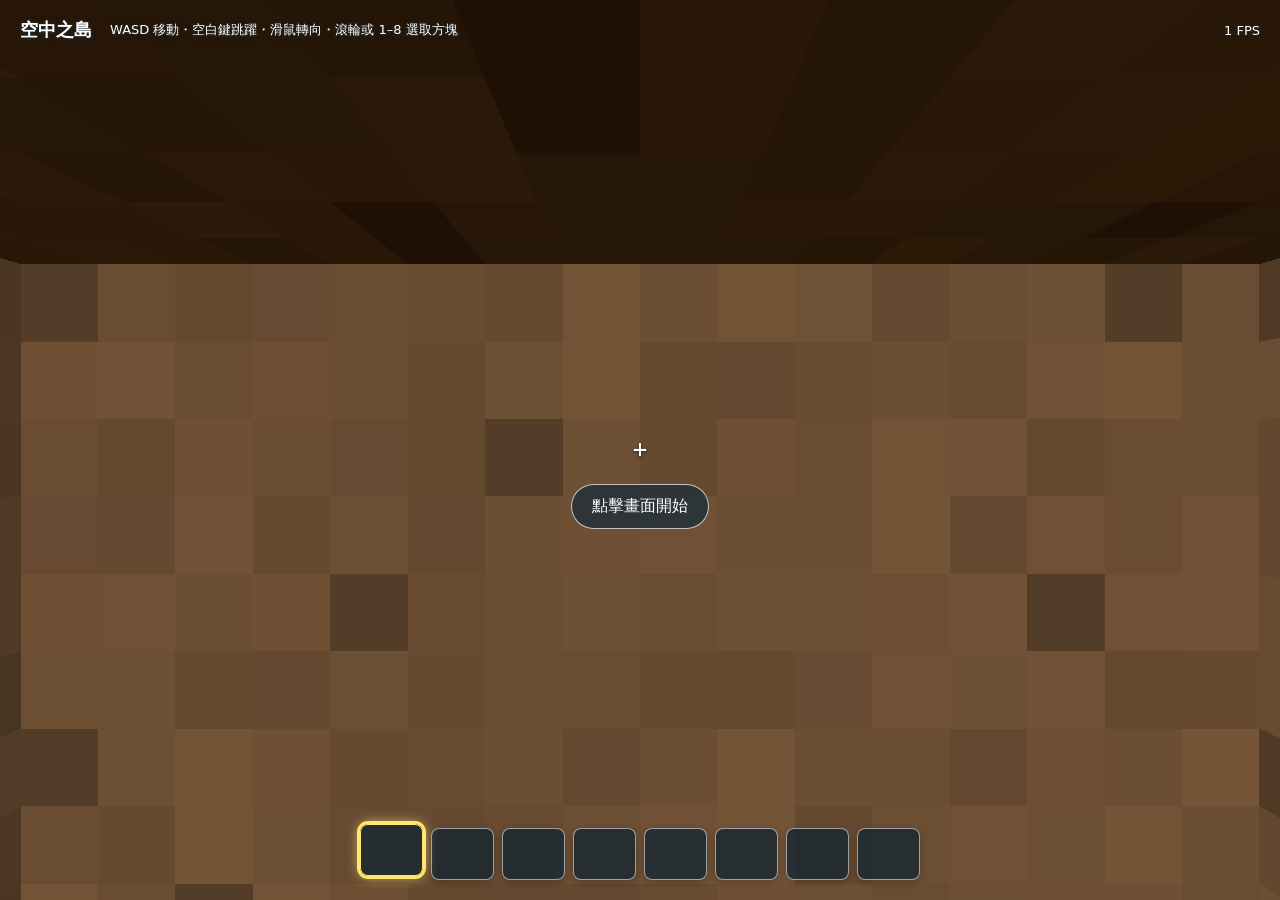
==== commit e75159a1: "fix: stop jumps at block undersides" ====
--- a/index.html
+++ b/index.html
@@ -155,6 +155,7 @@
 const INLINE_TEXTURES = {"grass_top":"[data-uri]","grass_side":"[data-uri]","dirt":"[data-uri]","stone":"[data-uri]","sand":"[data-uri]","brick":"[data-uri]","planks":"[data-uri]","log_top":"[data-uri]","log_side":"[data-uri]","leaves":"[data-uri]","destroy_stage_0":"[data-uri]","destroy_stage_1":"[data-uri]","destroy_stage_2":"[data-uri]","destroy_stage_3":"[data-uri]","destroy_stage_4":"[data-uri]","destroy_stage_5":"[data-uri]","destroy_stage_6":"[data-uri]","destroy_stage_7":"[data-uri]","destroy_stage_8":"[data-uri]","destroy_stage_9":"[data-uri]"};
 const WORLD_LIMIT = 32;
 const PLAYER_EYE_HEIGHT = 2;
+const CAMERA_VIEW_OFFSET = 0.15;
 const BLOCK_TYPES = Object.freeze([
   'grass', 'dirt', 'stone', 'sand', 'brick', 'planks', 'log', 'leaves',
 ]);
@@ -330,6 +331,20 @@
   const nextVerticalSpeed = verticalSpeed - gravity * delta;
   const nextEyeY = eyeY + nextVerticalSpeed * delta;
   const nextFeetY = nextEyeY - eyeHeight;
+
+  if (nextVerticalSpeed > 0) {
+    const ceilingBottom = blocks.reduce((lowest, block) => {
+      const bottom = block.y - 0.5;
+      const overlapsX = x + radius > block.x - 0.5 && x - radius < block.x + 0.5;
+      const overlapsZ = z + radius > block.z - 0.5 && z - radius < block.z + 0.5;
+      const crossesBottom = bottom >= eyeY - 1e-6 && bottom <= nextEyeY + 1e-6;
+      return overlapsX && overlapsZ && crossesBottom ? Math.min(lowest, bottom) : lowest;
+    }, Infinity);
+
+    if (Number.isFinite(ceilingBottom)) {
+      return { eyeY: ceilingBottom, verticalSpeed: 0, grounded: false };
+    }
+  }
 
   if (nextVerticalSpeed <= 0) {
     const landingTop = blocks.reduce((highest, block) => {
@@ -667,7 +682,7 @@
   const initialPlayer = createInitialPlayerState(blocks, spawn, 0.1);
 
   const camera = new THREE.PerspectiveCamera(72, innerWidth / innerHeight, 0.1, 100);
-  camera.position.set(initialPlayer.x, initialPlayer.y, initialPlayer.z);
+  camera.position.set(initialPlayer.x, initialPlayer.y - CAMERA_VIEW_OFFSET, initialPlayer.z);
 
   const renderer = new THREE.WebGLRenderer({ antialias: false, powerPreference: 'low-power' });
   renderer.setPixelRatio(Math.min(devicePixelRatio || 1, 1.5));
@@ -783,6 +798,7 @@
   let pitch = 0;
   let verticalSpeed = initialPlayer.verticalSpeed;
   let grounded = initialPlayer.grounded;
+  let playerEyeY = initialPlayer.y;
   let gameStarted = false;
   let miningHeld = false;
   let lastTime = performance.now();
@@ -867,7 +883,7 @@
       z: camera.position.z,
       nextX: THREE.MathUtils.clamp(nextX, -15.5, 15.5),
       nextZ: THREE.MathUtils.clamp(nextZ, -15.5, 15.5),
-      eyeY: camera.position.y,
+      eyeY: playerEyeY,
       eyeHeight,
     });
     camera.position.x = movement.x;
@@ -877,23 +893,25 @@
       blocks,
       x: camera.position.x,
       z: camera.position.z,
-      eyeY: camera.position.y,
+      eyeY: playerEyeY,
       verticalSpeed,
       delta,
       eyeHeight,
     });
-    camera.position.y = physics.eyeY;
+    playerEyeY = physics.eyeY;
+    camera.position.y = playerEyeY - CAMERA_VIEW_OFFSET;
     verticalSpeed = physics.verticalSpeed;
     grounded = physics.grounded;
 
     const respawn = respawnIfInVoid({
-      eyeY: camera.position.y,
+      eyeY: playerEyeY,
       verticalSpeed,
       spawn,
     });
     if (respawn.respawned) {
       const safeSpawn = findSafeSpawnPoint(blocks, spawn);
-      camera.position.set(safeSpawn.x, safeSpawn.y, safeSpawn.z);
+      playerEyeY = safeSpawn.y;
+      camera.position.set(safeSpawn.x, playerEyeY - CAMERA_VIEW_OFFSET, safeSpawn.z);
       verticalSpeed = respawn.verticalSpeed;
       grounded = true;
     }
@@ -903,7 +921,7 @@
     const blocks = blockMeshes.flatMap((mesh) => mesh.userData.blockPositions);
     const player = {
       x: camera.position.x,
-      y: camera.position.y - eyeHeight * 0.55,
+      y: playerEyeY - eyeHeight * 0.55,
       z: camera.position.z,
     };
     for (let index = droppedItems.length - 1; index >= 0; index -= 1) {
@@ -1039,7 +1057,8 @@
           blockMesh.instanceMatrix.needsUpdate = true;
           blockMesh.computeBoundingSphere();
         }
-        camera.position.set(spawn.x, spawn.y, spawn.z);
+        playerEyeY = spawn.y;
+        camera.position.set(spawn.x, playerEyeY - CAMERA_VIEW_OFFSET, spawn.z);
         verticalSpeed = 0;
         grounded = true;
       }
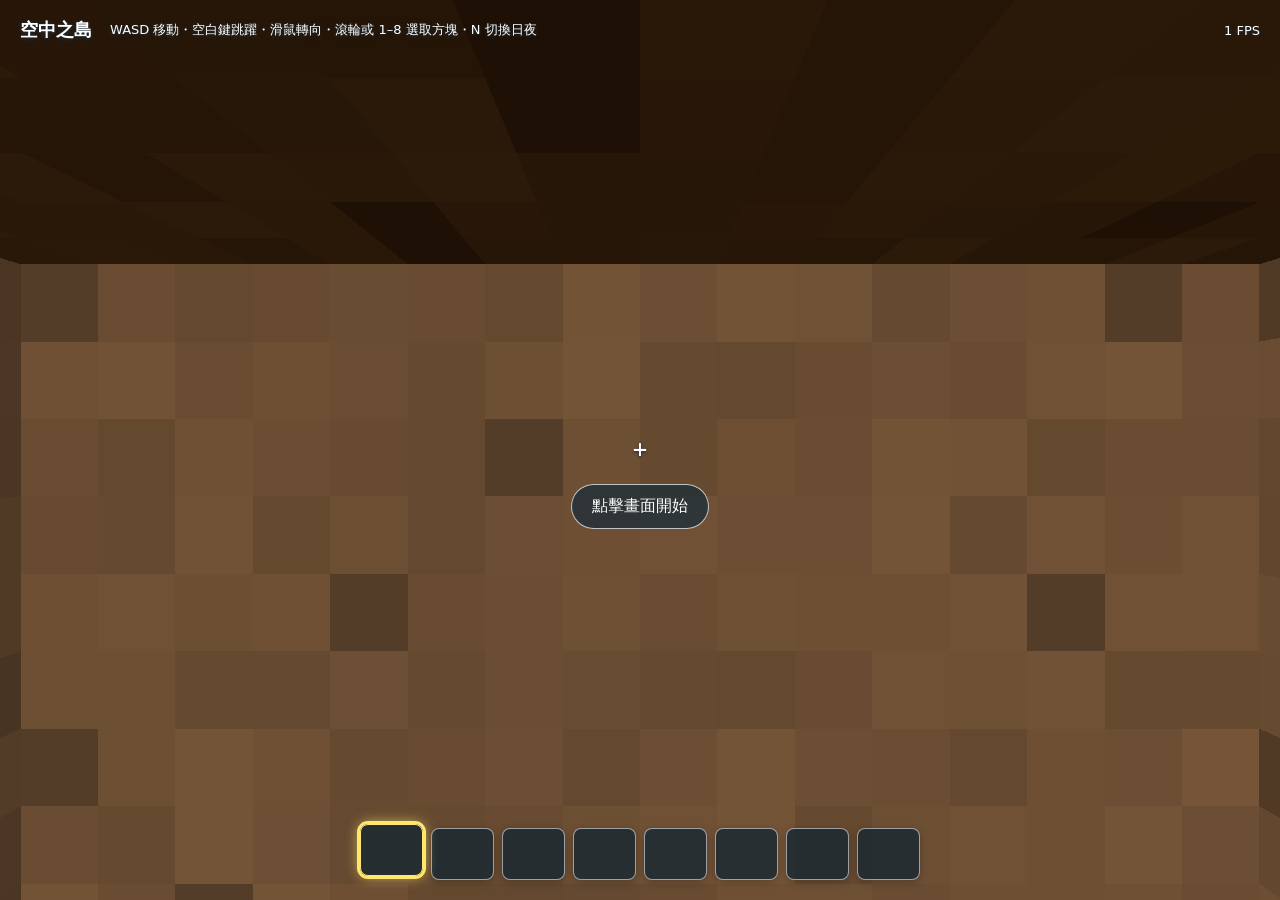
==== commit cc077443: "feat: add day and night toggle" ====
--- a/index.html
+++ b/index.html
@@ -133,7 +133,7 @@
     <main id="game" aria-label="空中之島遊戲">
       <div id="hud">
         <div class="brand">空中之島</div>
-        <div class="controls">WASD 移動・空白鍵跳躍・滑鼠轉向・滾輪或 1–8 選取方塊</div>
+        <div class="controls">WASD 移動・空白鍵跳躍・滑鼠轉向・滾輪或 1–8 選取方塊・N 切換日夜</div>
         <div id="fps" aria-live="off">-- FPS</div>
       </div>
       <div id="crosshair" aria-hidden="true">+</div>
@@ -631,6 +631,33 @@
   return index < slotCount ? index : null;
 }
 
+const DAY_SETTINGS = Object.freeze({
+  background: '#bfe0f4',
+  hemisphereIntensity: 2,
+  sunIntensity: 2.2,
+});
+const NIGHT_SETTINGS = Object.freeze({
+  background: '#17283e',
+  hemisphereIntensity: 1.05,
+  sunIntensity: 0.85,
+});
+
+function isDayNightToggleKey(code) {
+  return code === 'KeyN';
+}
+
+function createDayNightController() {
+  let isNight = false;
+  return {
+    get isNight() { return isNight; },
+    get settings() { return { ...(isNight ? NIGHT_SETTINGS : DAY_SETTINGS) }; },
+    toggle() {
+      isNight = !isNight;
+      return isNight;
+    },
+  };
+}
+
 function tryPlaceBlock({ blocks, source, normal, type, inventory }) {
   const amount = inventory[type];
   const axisValues = [normal?.x, normal?.y, normal?.z];
@@ -690,10 +717,23 @@
   renderer.outputColorSpace = THREE.SRGBColorSpace;
   game.prepend(renderer.domElement);
 
-  scene.add(new THREE.HemisphereLight(0xe8f6ff, 0x68604e, 2.0));
+  const hemisphereLight = new THREE.HemisphereLight(0xe8f6ff, 0x68604e, 2.0);
+  scene.add(hemisphereLight);
   const sun = new THREE.DirectionalLight(0xffffff, 2.2);
   sun.position.set(-8, 18, 10);
   scene.add(sun);
+  const dayNight = createDayNightController();
+  const applyDayNightSettings = () => {
+    const settings = dayNight.settings;
+    scene.background.set(settings.background);
+    hemisphereLight.intensity = settings.hemisphereIntensity;
+    sun.intensity = settings.sunIntensity;
+  };
+  const toggleDayNight = () => {
+    dayNight.toggle();
+    applyDayNightSettings();
+  };
+  applyDayNightSettings();
 
   const loader = new THREE.TextureLoader();
   const texture = (name) => {
@@ -807,6 +847,11 @@
   const eyeHeight = PLAYER_EYE_HEIGHT;
 
   window.addEventListener('keydown', (event) => {
+    if (isDayNightToggleKey(event.code)) {
+      event.preventDefault();
+      if (!event.repeat) toggleDayNight();
+      return;
+    }
     const inventoryIndex = getInventoryIndexFromKey(event.code, inventorySlots.length);
     if (inventoryIndex != null) {
       event.preventDefault();
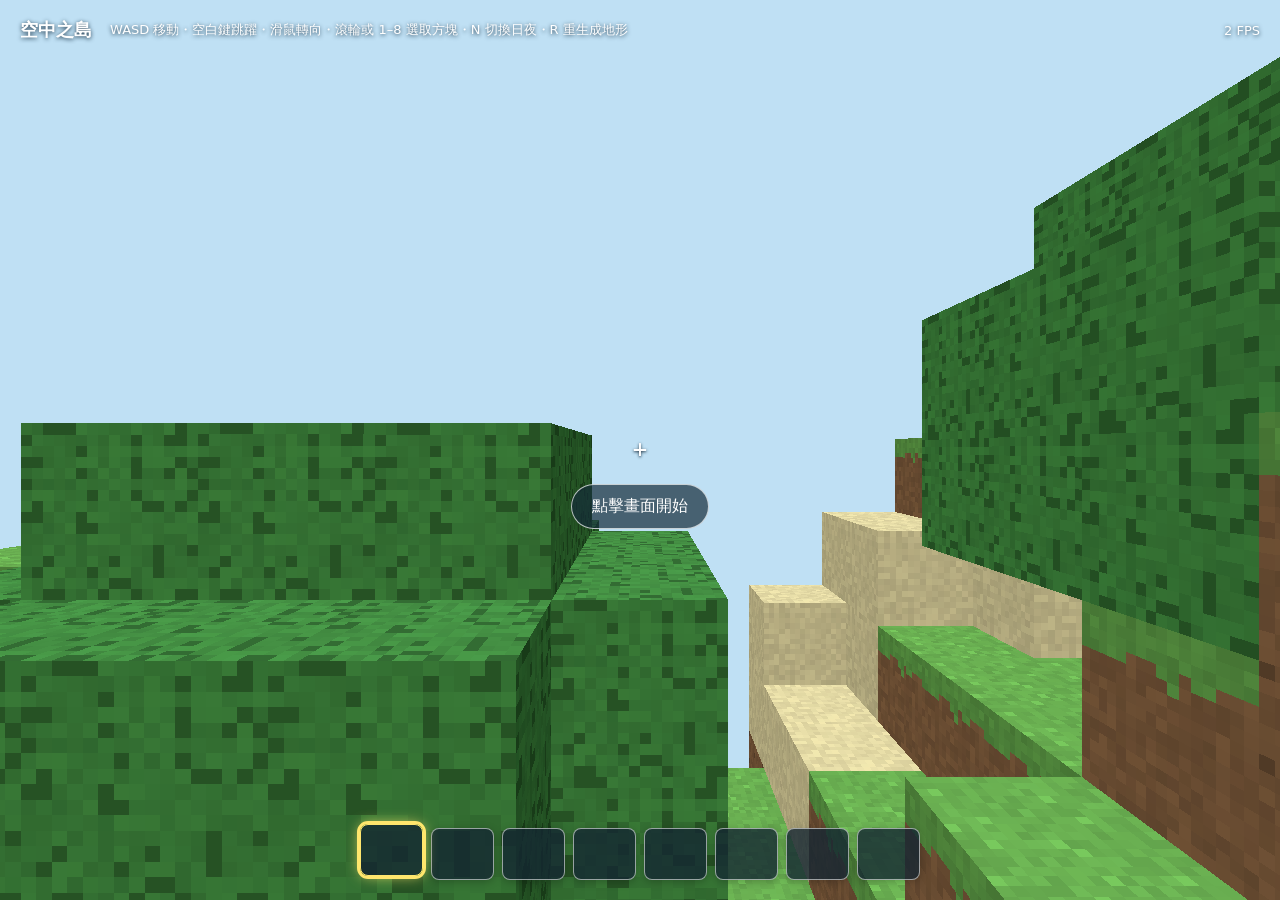
==== commit c17eab84: "fix: keep spawn clear and reroll terrain" ====
--- a/index.html
+++ b/index.html
@@ -133,7 +133,7 @@
     <main id="game" aria-label="空中之島遊戲">
       <div id="hud">
         <div class="brand">空中之島</div>
-        <div class="controls">WASD 移動・空白鍵跳躍・滑鼠轉向・滾輪或 1–8 選取方塊・N 切換日夜</div>
+        <div class="controls">WASD 移動・空白鍵跳躍・滑鼠轉向・滾輪或 1–8 選取方塊・N 切換日夜・R 重生成地形</div>
         <div id="fps" aria-live="off">-- FPS</div>
       </div>
       <div id="crosshair" aria-hidden="true">+</div>
@@ -422,6 +422,38 @@
   };
 }
 
+function findNaturalSpawnPoint(blocks, preferred = findSpawnPoint(), radius = 0.3) {
+  const naturalTypes = new Set(['grass', 'dirt', 'stone', 'sand']);
+  const featureTypes = new Set(['log', 'leaves', 'brick', 'planks']);
+  const candidates = blocks.filter((support) => {
+    if (!naturalTypes.has(support.type)) return false;
+    const eyeY = support.y + 0.5 + PLAYER_EYE_HEIGHT;
+    const clearanceBottom = support.y - 1.5;
+    const clearanceTop = eyeY + 1;
+    return !blocks.some((block) => {
+      const overlapsHorizontally =
+        Math.abs(support.x - block.x) < radius + 0.5 &&
+        Math.abs(support.z - block.z) < radius + 0.5;
+      const overlapsVertically =
+        clearanceBottom < block.y + 0.5 - 1e-6 &&
+        clearanceTop > block.y - 0.5 + 1e-6;
+      return featureTypes.has(block.type) && overlapsHorizontally && overlapsVertically;
+    });
+  });
+
+  candidates.sort((a, b) => {
+    const aHorizontal = (a.x - preferred.x) ** 2 + (a.z - preferred.z) ** 2;
+    const bHorizontal = (b.x - preferred.x) ** 2 + (b.z - preferred.z) ** 2;
+    if (aHorizontal !== bHorizontal) return aHorizontal - bHorizontal;
+    return b.y - a.y;
+  });
+
+  const support = candidates[0];
+  return support
+    ? { x: support.x, y: support.y + 0.5 + PLAYER_EYE_HEIGHT, z: support.z }
+    : findSafeSpawnPoint(blocks, preferred, radius);
+}
+
 function createInitialPlayerState(blocks, preferred = findSpawnPoint(), clearance = 0) {
   let spawn = findSafeSpawnPoint(blocks, preferred);
   if (clearance > 0 && blocks.length > 0) {
@@ -646,6 +678,10 @@
   return code === 'KeyN';
 }
 
+function isWorldRegenerationKey(code) {
+  return code === 'KeyR';
+}
+
 function createDayNightController() {
   let isNight = false;
   return {
@@ -703,10 +739,19 @@
   const scene = new THREE.Scene();
   scene.background = new THREE.Color('#bfe0f4');
 
-  const worldSeed = Math.floor(Math.random() * 0xffffffff) >>> 0;
-  const blocks = createIslandBlocks(worldSeed);
-  const spawn = findSafeSpawnPoint(blocks, findSpawnPoint());
-  const initialPlayer = createInitialPlayerState(blocks, spawn, 0.1);
+  let worldSeed = Math.floor(Math.random() * 0xffffffff) >>> 0;
+  let blocks = createIslandBlocks(worldSeed);
+  let spawn = findNaturalSpawnPoint(blocks, findSpawnPoint());
+  const highestTerrainY = (worldBlocks) => Math.max(...worldBlocks
+    .filter((block) => ['grass', 'dirt', 'stone', 'sand'].includes(block.type))
+    .map((block) => block.y + 0.5));
+  const initialPlayer = {
+    x: spawn.x,
+    y: Math.max(spawn.y + 0.1, highestTerrainY(blocks) + PLAYER_EYE_HEIGHT + 0.1),
+    z: spawn.z,
+    verticalSpeed: 0,
+    grounded: false,
+  };
 
   const camera = new THREE.PerspectiveCamera(72, innerWidth / innerHeight, 0.1, 100);
   camera.position.set(initialPlayer.x, initialPlayer.y - CAMERA_VIEW_OFFSET, initialPlayer.z);
@@ -777,20 +822,25 @@
   const geometry = new THREE.BoxGeometry(1, 1, 1);
   const transform = new THREE.Object3D();
   const blockMeshes = [];
-  for (const type of BLOCK_TYPES) {
-    const positions = blocks.filter((block) => block.type === type);
-    const mesh = new THREE.InstancedMesh(geometry, materials[type], positions.length);
-    positions.forEach((block, index) => {
-      transform.position.set(block.x, block.y, block.z);
-      transform.updateMatrix();
-      mesh.setMatrixAt(index, transform.matrix);
-    });
-    mesh.instanceMatrix.needsUpdate = true;
-    mesh.userData.blockPositions = positions;
-    mesh.userData.blockPositionsType = type;
-    blockMeshes.push(mesh);
-    scene.add(mesh);
-  }
+  const rebuildBlockMeshes = (worldBlocks) => {
+    for (const mesh of blockMeshes) scene.remove(mesh);
+    blockMeshes.length = 0;
+    for (const type of BLOCK_TYPES) {
+      const positions = worldBlocks.filter((block) => block.type === type);
+      const mesh = new THREE.InstancedMesh(geometry, materials[type], positions.length);
+      positions.forEach((block, index) => {
+        transform.position.set(block.x, block.y, block.z);
+        transform.updateMatrix();
+        mesh.setMatrixAt(index, transform.matrix);
+      });
+      mesh.instanceMatrix.needsUpdate = true;
+      mesh.userData.blockPositions = positions;
+      mesh.userData.blockPositionsType = type;
+      blockMeshes.push(mesh);
+      scene.add(mesh);
+    }
+  };
+  rebuildBlockMeshes(blocks);
 
   const dropGeometry = new THREE.BoxGeometry(DROP_ITEM_SIZE, DROP_ITEM_SIZE, DROP_ITEM_SIZE);
   const droppedItems = [];
@@ -857,6 +907,11 @@
       event.preventDefault();
       selectedInventoryIndex = inventoryIndex;
       updateInventorySelection();
+      return;
+    }
+    if (isWorldRegenerationKey(event.code)) {
+      event.preventDefault();
+      if (!event.repeat) regenerateWorld();
       return;
     }
     if (['Space', 'ArrowUp', 'ArrowDown', 'ArrowLeft', 'ArrowRight'].includes(event.code)) event.preventDefault();
@@ -887,6 +942,25 @@
   window.addEventListener('mouseup', (event) => {
     if (event.button === 0) miningHeld = false;
   });
+
+  function regenerateWorld() {
+    const previousSeed = worldSeed;
+    worldSeed = Math.floor(Math.random() * 0xffffffff) >>> 0;
+    while (worldSeed === previousSeed) worldSeed = (worldSeed + 1) >>> 0;
+    blocks = createIslandBlocks(worldSeed);
+    spawn = findNaturalSpawnPoint(blocks, findSpawnPoint());
+    rebuildBlockMeshes(blocks);
+    droppedItems.forEach((item) => scene.remove(item.mesh));
+    droppedItems.length = 0;
+    playerEyeY = Math.max(spawn.y + 0.1, highestTerrainY(blocks) + PLAYER_EYE_HEIGHT + 0.1);
+    camera.position.set(spawn.x, playerEyeY - CAMERA_VIEW_OFFSET, spawn.z);
+    verticalSpeed = 0;
+    grounded = false;
+    keys.clear();
+    miningHeld = false;
+    mining.update({ target: null, held: false, delta: 0, type: null });
+    crackOverlay.visible = false;
+  }
 
   const enterGame = () => beginGame(
     () => {
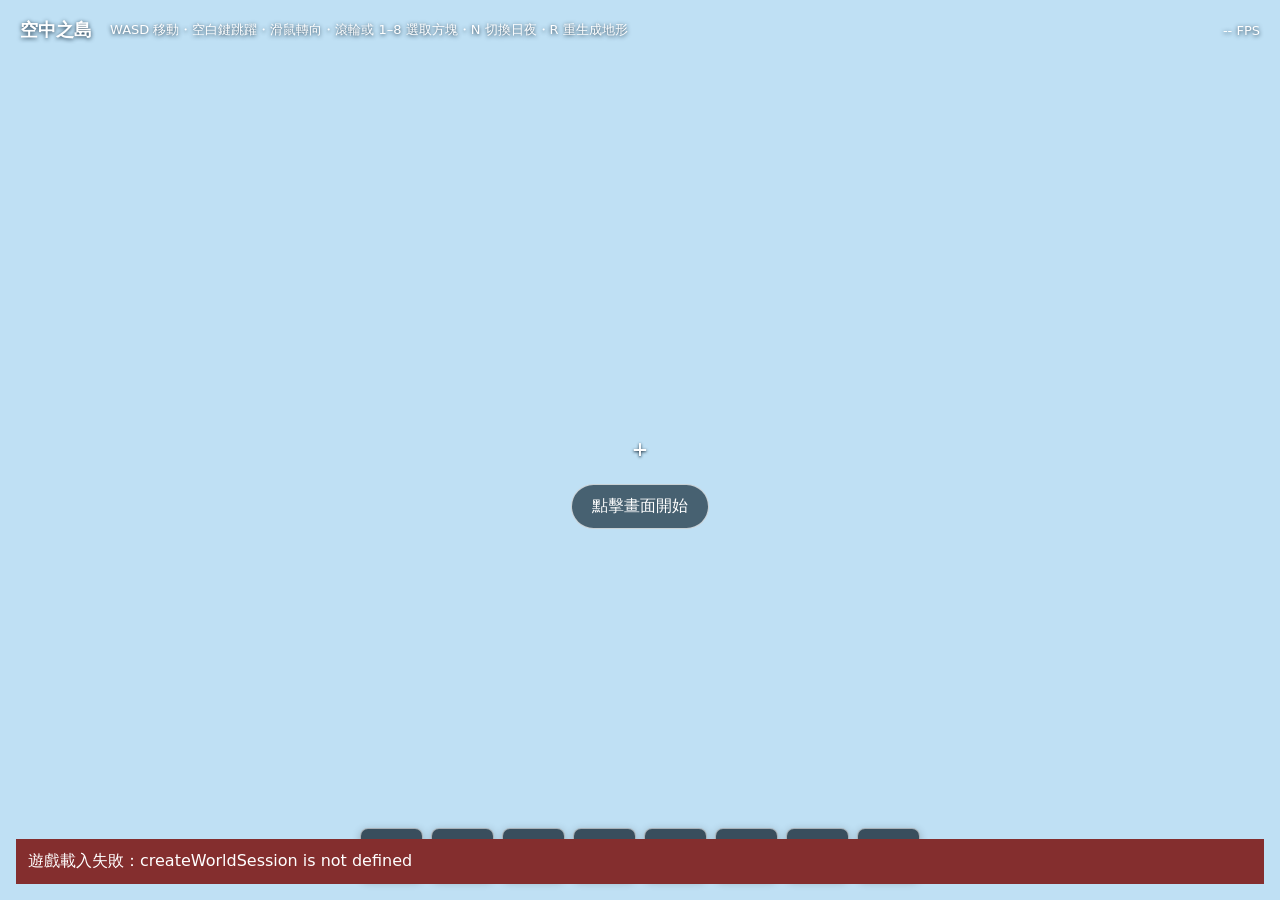
==== commit 428699fd: "docs: add project README and update verification" ====
--- a/index.html
+++ b/index.html
@@ -427,7 +427,8 @@
   const featureTypes = new Set(['log', 'leaves', 'brick', 'planks']);
   const candidates = blocks.filter((support) => {
     if (!naturalTypes.has(support.type)) return false;
-    const eyeY = support.y + 0.5 + PLAYER_EYE_HEIGHT;
+    const feetY = support.y + 0.5;
+    const eyeY = feetY + PLAYER_EYE_HEIGHT;
     const clearanceBottom = support.y - 1.5;
     const clearanceTop = eyeY + 1;
     return !blocks.some((block) => {
@@ -449,9 +450,12 @@
   });
 
   const support = candidates[0];
-  return support
-    ? { x: support.x, y: support.y + 0.5 + PLAYER_EYE_HEIGHT, z: support.z }
-    : findSafeSpawnPoint(blocks, preferred, radius);
+  if (!support) return findSafeSpawnPoint(blocks, preferred, radius);
+  return {
+    x: support.x,
+    y: support.y + 0.5 + PLAYER_EYE_HEIGHT,
+    z: support.z,
+  };
 }
 
 function createInitialPlayerState(blocks, preferred = findSpawnPoint(), clearance = 0) {
@@ -505,6 +509,10 @@
   return grounded && keys.has('Space');
 }
 
+function isWorldRegenerationKey(code) {
+  return code === 'KeyR';
+}
+
 function getMovementInput(keys) {
   return {
     forward: Number(keys.has('KeyW') || keys.has('ArrowUp')) -
@@ -648,79 +656,6 @@
   return { ...inventory, [type]: inventory[type] + 1 };
 }
 
-function stepInventorySelection(currentIndex, direction, slotCount) {
-  if (!Number.isInteger(slotCount) || slotCount < 1) return 0;
-  const current = Number.isInteger(currentIndex)
-    ? ((currentIndex % slotCount) + slotCount) % slotCount
-    : 0;
-  return (current + Math.sign(direction) + slotCount) % slotCount;
-}
-
-function getInventoryIndexFromKey(code, slotCount) {
-  const match = /^(?:Digit|Numpad)([1-9])$/.exec(code);
-  if (!match) return null;
-  const index = Number(match[1]) - 1;
-  return index < slotCount ? index : null;
-}
-
-const DAY_SETTINGS = Object.freeze({
-  background: '#bfe0f4',
-  hemisphereIntensity: 2,
-  sunIntensity: 2.2,
-});
-const NIGHT_SETTINGS = Object.freeze({
-  background: '#17283e',
-  hemisphereIntensity: 1.05,
-  sunIntensity: 0.85,
-});
-
-function isDayNightToggleKey(code) {
-  return code === 'KeyN';
-}
-
-function isWorldRegenerationKey(code) {
-  return code === 'KeyR';
-}
-
-function createDayNightController() {
-  let isNight = false;
-  return {
-    get isNight() { return isNight; },
-    get settings() { return { ...(isNight ? NIGHT_SETTINGS : DAY_SETTINGS) }; },
-    toggle() {
-      isNight = !isNight;
-      return isNight;
-    },
-  };
-}
-
-function tryPlaceBlock({ blocks, source, normal, type, inventory }) {
-  const amount = inventory[type];
-  const axisValues = [normal?.x, normal?.y, normal?.z];
-  const isFaceNormal = axisValues.filter((value) => value === 1 || value === -1).length === 1 &&
-    axisValues.every((value) => value === 0 || value === 1 || value === -1);
-  if (!Object.hasOwn(inventory, type) || amount <= 0 || !isFaceNormal) {
-    return { blocks, inventory, placed: false, position: null };
-  }
-  const position = {
-    x: source.x + normal.x,
-    y: source.y + normal.y,
-    z: source.z + normal.z,
-  };
-  if (!isWithinWorldBounds(position.x, position.y, position.z) ||
-      blocks.some((block) =>
-        block.x === position.x && block.y === position.y && block.z === position.z,
-      )) {
-    return { blocks, inventory, placed: false, position };
-  }
-  return {
-    blocks: [...blocks, { ...position, type }],
-    inventory: { ...inventory, [type]: amount - 1 },
-    placed: true,
-    position,
-  };
-}
-
 
 const game = document.querySelector('#game');
 const startButton = document.querySelector('#start');
@@ -739,22 +674,17 @@
   const scene = new THREE.Scene();
   scene.background = new THREE.Color('#bfe0f4');
 
-  let worldSeed = Math.floor(Math.random() * 0xffffffff) >>> 0;
-  let blocks = createIslandBlocks(worldSeed);
-  let spawn = findNaturalSpawnPoint(blocks, findSpawnPoint());
-  const highestTerrainY = (worldBlocks) => Math.max(...worldBlocks
-    .filter((block) => ['grass', 'dirt', 'stone', 'sand'].includes(block.type))
-    .map((block) => block.y + 0.5));
-  const initialPlayer = {
-    x: spawn.x,
-    y: Math.max(spawn.y + 0.1, highestTerrainY(blocks) + PLAYER_EYE_HEIGHT + 0.1),
-    z: spawn.z,
-    verticalSpeed: 0,
-    grounded: false,
-  };
+  let worldSession = createWorldSession(Math.floor(Math.random() * 0xffffffff) >>> 0);
+  let worldSeed = worldSession.seed;
+  let spawn = worldSession.spawn;
+  const blocks = worldSession.blocks;
 
   const camera = new THREE.PerspectiveCamera(72, innerWidth / innerHeight, 0.1, 100);
-  camera.position.set(initialPlayer.x, initialPlayer.y - CAMERA_VIEW_OFFSET, initialPlayer.z);
+  camera.position.set(
+    worldSession.player.x,
+    worldSession.player.y - CAMERA_VIEW_OFFSET,
+    worldSession.player.z,
+  );
 
   const renderer = new THREE.WebGLRenderer({ antialias: false, powerPreference: 'low-power' });
   renderer.setPixelRatio(Math.min(devicePixelRatio || 1, 1.5));
@@ -822,25 +752,20 @@
   const geometry = new THREE.BoxGeometry(1, 1, 1);
   const transform = new THREE.Object3D();
   const blockMeshes = [];
-  const rebuildBlockMeshes = (worldBlocks) => {
-    for (const mesh of blockMeshes) scene.remove(mesh);
-    blockMeshes.length = 0;
-    for (const type of BLOCK_TYPES) {
-      const positions = worldBlocks.filter((block) => block.type === type);
-      const mesh = new THREE.InstancedMesh(geometry, materials[type], positions.length);
-      positions.forEach((block, index) => {
-        transform.position.set(block.x, block.y, block.z);
-        transform.updateMatrix();
-        mesh.setMatrixAt(index, transform.matrix);
-      });
-      mesh.instanceMatrix.needsUpdate = true;
-      mesh.userData.blockPositions = positions;
-      mesh.userData.blockPositionsType = type;
-      blockMeshes.push(mesh);
-      scene.add(mesh);
-    }
-  };
-  rebuildBlockMeshes(blocks);
+  for (const type of BLOCK_TYPES) {
+    const positions = blocks.filter((block) => block.type === type);
+    const mesh = new THREE.InstancedMesh(geometry, materials[type], positions.length);
+    positions.forEach((block, index) => {
+      transform.position.set(block.x, block.y, block.z);
+      transform.updateMatrix();
+      mesh.setMatrixAt(index, transform.matrix);
+    });
+    mesh.instanceMatrix.needsUpdate = true;
+    mesh.userData.blockPositions = positions;
+    mesh.userData.blockPositionsType = type;
+    blockMeshes.push(mesh);
+    scene.add(mesh);
+  }
 
   const dropGeometry = new THREE.BoxGeometry(DROP_ITEM_SIZE, DROP_ITEM_SIZE, DROP_ITEM_SIZE);
   const droppedItems = [];
@@ -886,9 +811,9 @@
   const keys = new Set();
   let yaw = 0;
   let pitch = 0;
-  let verticalSpeed = initialPlayer.verticalSpeed;
-  let grounded = initialPlayer.grounded;
-  let playerEyeY = initialPlayer.y;
+  let verticalSpeed = worldSession.player.verticalSpeed;
+  let grounded = worldSession.player.grounded;
+  let playerEyeY = worldSession.player.y;
   let gameStarted = false;
   let miningHeld = false;
   let lastTime = performance.now();
@@ -911,7 +836,7 @@
     }
     if (isWorldRegenerationKey(event.code)) {
       event.preventDefault();
-      if (!event.repeat) regenerateWorld();
+      regenerateWorld();
       return;
     }
     if (['Space', 'ArrowUp', 'ArrowDown', 'ArrowLeft', 'ArrowRight'].includes(event.code)) event.preventDefault();
@@ -944,22 +869,98 @@
   });
 
   function regenerateWorld() {
-    const previousSeed = worldSeed;
-    worldSeed = Math.floor(Math.random() * 0xffffffff) >>> 0;
-    while (worldSeed === previousSeed) worldSeed = (worldSeed + 1) >>> 0;
-    blocks = createIslandBlocks(worldSeed);
-    spawn = findNaturalSpawnPoint(blocks, findSpawnPoint());
-    rebuildBlockMeshes(blocks);
+    let nextSeed = Math.floor(Math.random() * 0xffffffff) >>> 0;
+    while (nextSeed === worldSeed) nextSeed = (nextSeed + 1) >>> 0;
+    worldSession = createWorldSession(nextSeed);
+    worldSeed = worldSession.seed;
+    spawn = worldSession.spawn;
+
+    for (const mesh of blockMeshes) scene.remove(mesh);
+    blockMeshes.splice(0, blockMeshes.length);
+    for (const type of BLOCK_TYPES) {
+      const positions = worldSession.blocks.filter((block) => block.type === type);
+      const mesh = new THREE.InstancedMesh(geometry, materials[type], positions.length);
+      positions.forEach((block, index) => {
+        transform.position.set(block.x, block.y, block.z);
+        transform.updateMatrix();
+        mesh.setMatrixAt(index, transform.matrix);
+      });
+      mesh.instanceMatrix.needsUpdate = true;
+      mesh.userData.blockPositions = positions;
+      mesh.userData.blockPositionsType = type;
+      blockMeshes.push(mesh);
+      scene.add(mesh);
+    }
+
     droppedItems.forEach((item) => scene.remove(item.mesh));
     droppedItems.length = 0;
-    playerEyeY = Math.max(spawn.y + 0.1, highestTerrainY(blocks) + PLAYER_EYE_HEIGHT + 0.1);
-    camera.position.set(spawn.x, playerEyeY - CAMERA_VIEW_OFFSET, spawn.z);
-    verticalSpeed = 0;
-    grounded = false;
+    playerEyeY = worldSession.player.y;
+    camera.position.set(worldSession.player.x, playerEyeY - CAMERA_VIEW_OFFSET, worldSession.player.z);
+    verticalSpeed = worldSession.player.verticalSpeed;
+    grounded = worldSession.player.grounded;
     keys.clear();
     miningHeld = false;
     mining.update({ target: null, held: false, delta: 0, type: null });
     crackOverlay.visible = false;
+  }
+
+  function placeTargetedBlock() {
+    raycaster.setFromCamera(screenCenter, camera);
+    const hit = raycaster.intersectObjects(blockMeshes, false)[0];
+    if (!hit || !Number.isInteger(hit.instanceId) || !hit.face) return;
+    const source = hit.object.userData.blockPositions[hit.instanceId];
+    if (!source) return;
+
+    const type = BLOCK_TYPES[selectedInventoryIndex];
+    const blocks = blockMeshes.flatMap((mesh) => mesh.userData.blockPositions);
+    const result = tryPlaceBlock({
+      blocks,
+      source,
+      normal: hit.face.normal,
+      type,
+      inventory,
+    });
+    if (!result.placed) return;
+
+    worldSession.blocks = result.blocks;
+    inventory = result.inventory;
+    const count = inventoryLabels[type];
+    const icon = inventoryIcons[type];
+    const hasItems = inventory[type] > 0;
+    count.textContent = String(inventory[type]);
+    count.hidden = !hasItems;
+    icon.hidden = !hasItems;
+    addPlacedBlockToMesh(result.blocks[result.blocks.length - 1]);
+  }
+
+  function addPlacedBlockToMesh(block) {
+    const meshIndex = blockMeshes.findIndex((mesh) => mesh.userData.blockPositionsType === block.type);
+    const mesh = blockMeshes[meshIndex];
+    const positions = mesh.userData.blockPositions;
+    positions.push(block);
+
+    if (positions.length > mesh.instanceMatrix.count) {
+      const expanded = new THREE.InstancedMesh(geometry, materials[block.type], positions.length);
+      positions.forEach((position, index) => {
+        transform.position.set(position.x, position.y, position.z);
+        transform.updateMatrix();
+        expanded.setMatrixAt(index, transform.matrix);
+      });
+      expanded.instanceMatrix.needsUpdate = true;
+      expanded.userData.blockPositions = positions;
+      expanded.userData.blockPositionsType = block.type;
+      scene.remove(mesh);
+      blockMeshes[meshIndex] = expanded;
+      scene.add(expanded);
+      return;
+    }
+
+    transform.position.set(block.x, block.y, block.z);
+    transform.updateMatrix();
+    mesh.setMatrixAt(positions.length - 1, transform.matrix);
+    mesh.count = positions.length;
+    mesh.instanceMatrix.needsUpdate = true;
+    mesh.computeBoundingSphere();
   }
 
   const enterGame = () => beginGame(
@@ -1064,56 +1065,6 @@
       item.mesh.position.set(item.state.x, item.state.y, item.state.z);
       item.mesh.rotation.set(item.state.rotation * 0.7, item.state.rotation, 0);
     }
-  }
-
-  function placeTargetedBlock() {
-    raycaster.setFromCamera(screenCenter, camera);
-    const hit = raycaster.intersectObjects(blockMeshes, false)[0];
-    if (!hit || !Number.isInteger(hit.instanceId) || !hit.face) return;
-    const source = hit.object.userData.blockPositions[hit.instanceId];
-    if (!source) return;
-
-    const type = BLOCK_TYPES[selectedInventoryIndex];
-    const blocks = blockMeshes.flatMap((mesh) => mesh.userData.blockPositions);
-    const result = tryPlaceBlock({ blocks, source, normal: hit.face.normal, type, inventory });
-    if (!result.placed) return;
-
-    inventory = result.inventory;
-    const count = inventoryLabels[type];
-    const icon = inventoryIcons[type];
-    const hasItems = inventory[type] > 0;
-    count.textContent = String(inventory[type]);
-    count.hidden = !hasItems;
-    icon.hidden = !hasItems;
-    addPlacedBlockToMesh(result.blocks[result.blocks.length - 1]);
-  }
-
-  function addPlacedBlockToMesh(block) {
-    const meshIndex = blockMeshes.findIndex((mesh) => mesh.userData.blockPositionsType === block.type);
-    const mesh = blockMeshes[meshIndex];
-    const positions = mesh.userData.blockPositions;
-    positions.push(block);
-    if (positions.length > mesh.instanceMatrix.count) {
-      const expanded = new THREE.InstancedMesh(geometry, materials[block.type], positions.length);
-      positions.forEach((position, index) => {
-        transform.position.set(position.x, position.y, position.z);
-        transform.updateMatrix();
-        expanded.setMatrixAt(index, transform.matrix);
-      });
-      expanded.instanceMatrix.needsUpdate = true;
-      expanded.userData.blockPositions = positions;
-      expanded.userData.blockPositionsType = block.type;
-      scene.remove(mesh);
-      blockMeshes[meshIndex] = expanded;
-      scene.add(expanded);
-      return;
-    }
-    transform.position.set(block.x, block.y, block.z);
-    transform.updateMatrix();
-    mesh.setMatrixAt(positions.length - 1, transform.matrix);
-    mesh.count = positions.length;
-    mesh.instanceMatrix.needsUpdate = true;
-    mesh.computeBoundingSphere();
   }
 
   function updateMining(delta) {
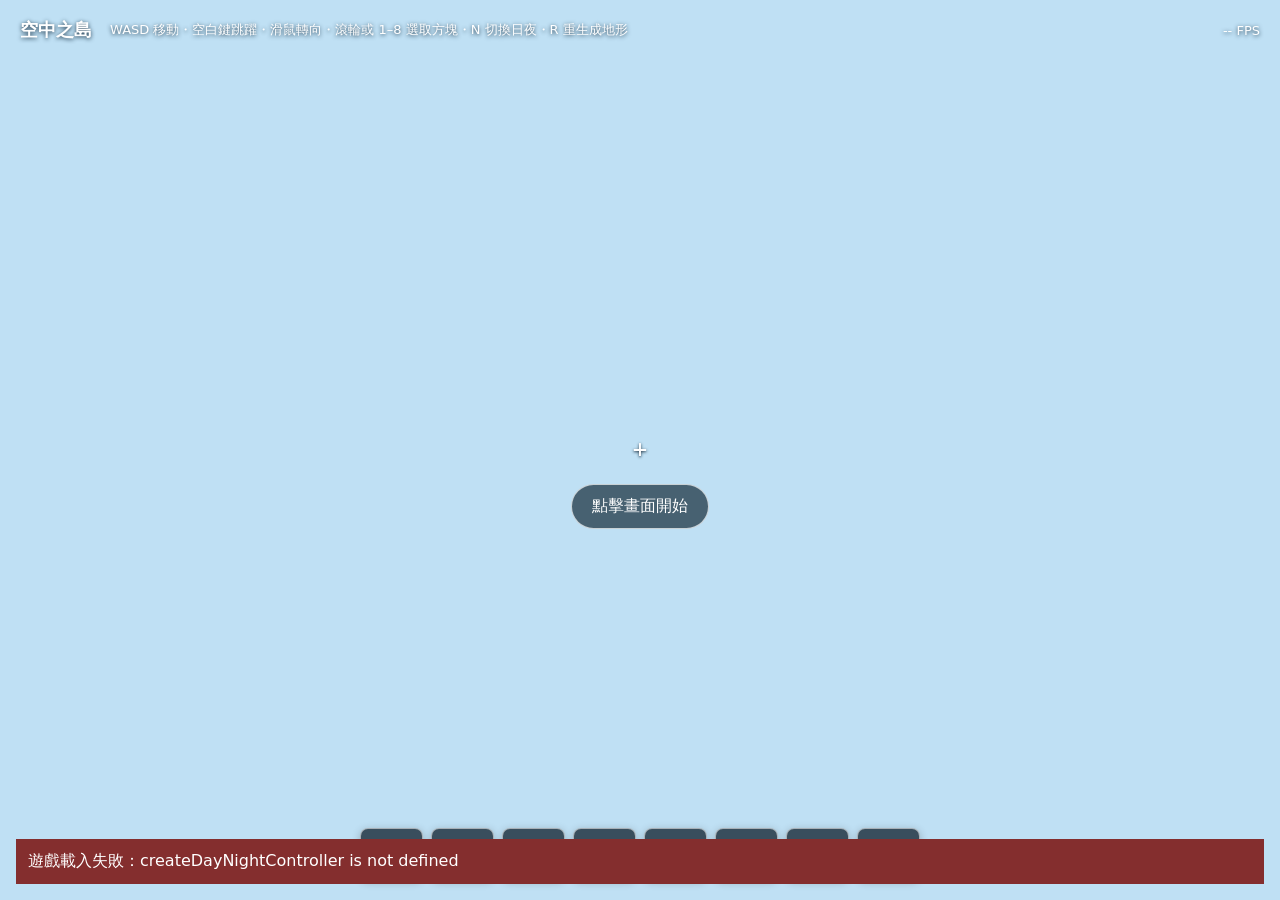
==== commit 24f82717: "fix: bundle world session in standalone build" ====
--- a/index.html
+++ b/index.html
@@ -492,6 +492,29 @@
 
 function restoreWorldIfEmpty(blocks, seed) {
   return blocks.length === 0 ? createIslandBlocks(seed) : blocks;
+}
+
+
+function createWorldSession(seed, clearance = 0.1) {
+  const blocks = createIslandBlocks(seed);
+  const spawn = findNaturalSpawnPoint(blocks, findSpawnPoint());
+  const highestTerrainY = Math.max(...blocks
+    .filter((block) => ['grass', 'dirt', 'stone', 'sand'].includes(block.type))
+    .map((block) => block.y + 0.5));
+
+  return {
+    seed: seed >>> 0,
+    blocks,
+    spawn,
+    highestTerrainY,
+    player: {
+      x: spawn.x,
+      y: Math.max(spawn.y + clearance, highestTerrainY + PLAYER_EYE_HEIGHT + clearance),
+      z: spawn.z,
+      verticalSpeed: 0,
+      grounded: false,
+    },
+  };
 }
 
 function beginGame(onStart, requestPointerLock) {
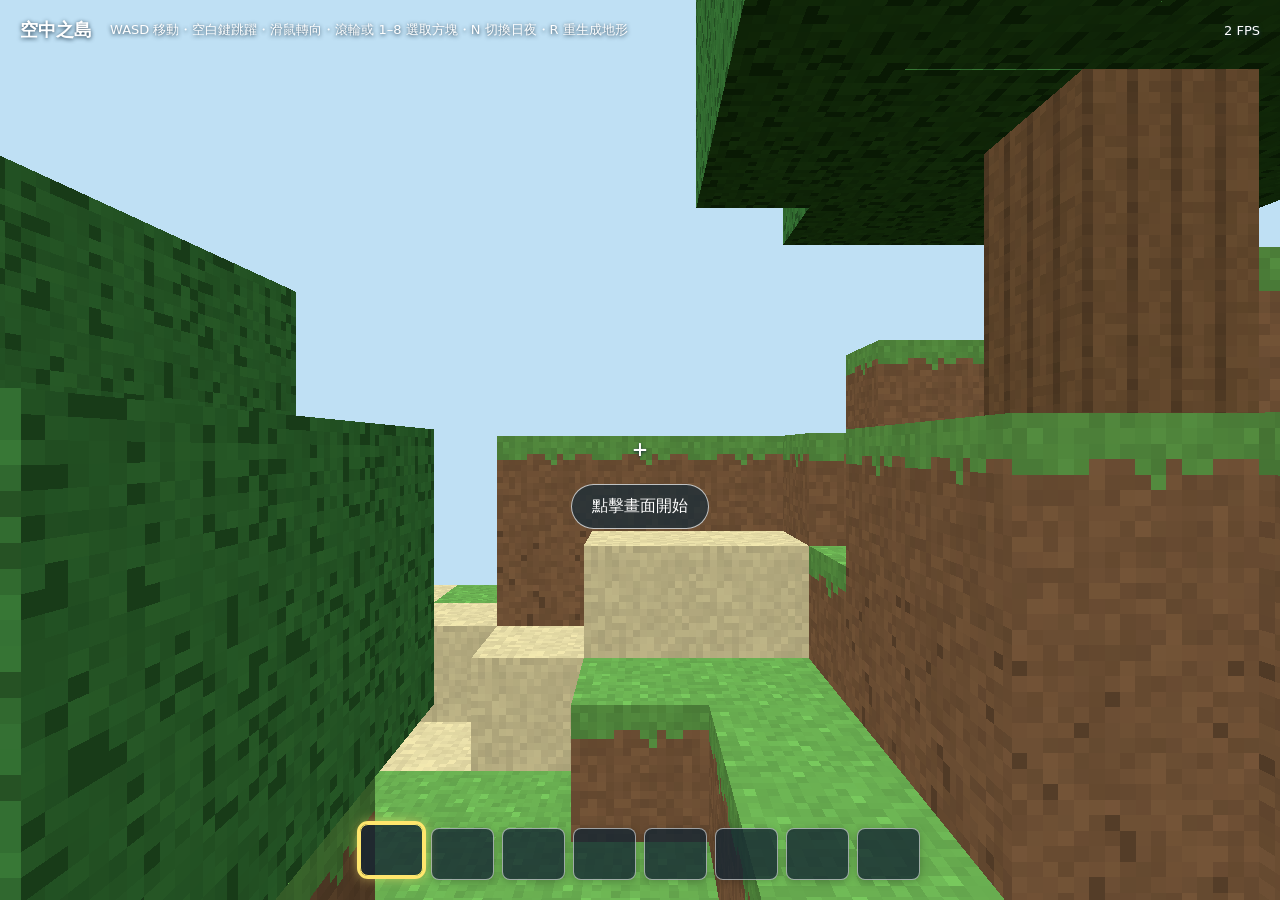
==== commit 0ec30ca9: "Revert "docs: add project README and update verification" This reverts commit 428699fdab86d48980013e" ====
--- a/index.html
+++ b/index.html
@@ -427,8 +427,7 @@
   const featureTypes = new Set(['log', 'leaves', 'brick', 'planks']);
   const candidates = blocks.filter((support) => {
     if (!naturalTypes.has(support.type)) return false;
-    const feetY = support.y + 0.5;
-    const eyeY = feetY + PLAYER_EYE_HEIGHT;
+    const eyeY = support.y + 0.5 + PLAYER_EYE_HEIGHT;
     const clearanceBottom = support.y - 1.5;
     const clearanceTop = eyeY + 1;
     return !blocks.some((block) => {
@@ -450,12 +449,9 @@
   });
 
   const support = candidates[0];
-  if (!support) return findSafeSpawnPoint(blocks, preferred, radius);
-  return {
-    x: support.x,
-    y: support.y + 0.5 + PLAYER_EYE_HEIGHT,
-    z: support.z,
-  };
+  return support
+    ? { x: support.x, y: support.y + 0.5 + PLAYER_EYE_HEIGHT, z: support.z }
+    : findSafeSpawnPoint(blocks, preferred, radius);
 }
 
 function createInitialPlayerState(blocks, preferred = findSpawnPoint(), clearance = 0) {
@@ -494,29 +490,6 @@
   return blocks.length === 0 ? createIslandBlocks(seed) : blocks;
 }
 
-
-function createWorldSession(seed, clearance = 0.1) {
-  const blocks = createIslandBlocks(seed);
-  const spawn = findNaturalSpawnPoint(blocks, findSpawnPoint());
-  const highestTerrainY = Math.max(...blocks
-    .filter((block) => ['grass', 'dirt', 'stone', 'sand'].includes(block.type))
-    .map((block) => block.y + 0.5));
-
-  return {
-    seed: seed >>> 0,
-    blocks,
-    spawn,
-    highestTerrainY,
-    player: {
-      x: spawn.x,
-      y: Math.max(spawn.y + clearance, highestTerrainY + PLAYER_EYE_HEIGHT + clearance),
-      z: spawn.z,
-      verticalSpeed: 0,
-      grounded: false,
-    },
-  };
-}
-
 function beginGame(onStart, requestPointerLock) {
   onStart();
 
@@ -530,10 +503,6 @@
 
 function shouldStartJump(keys, grounded) {
   return grounded && keys.has('Space');
-}
-
-function isWorldRegenerationKey(code) {
-  return code === 'KeyR';
 }
 
 function getMovementInput(keys) {
@@ -679,6 +648,79 @@
   return { ...inventory, [type]: inventory[type] + 1 };
 }
 
+function stepInventorySelection(currentIndex, direction, slotCount) {
+  if (!Number.isInteger(slotCount) || slotCount < 1) return 0;
+  const current = Number.isInteger(currentIndex)
+    ? ((currentIndex % slotCount) + slotCount) % slotCount
+    : 0;
+  return (current + Math.sign(direction) + slotCount) % slotCount;
+}
+
+function getInventoryIndexFromKey(code, slotCount) {
+  const match = /^(?:Digit|Numpad)([1-9])$/.exec(code);
+  if (!match) return null;
+  const index = Number(match[1]) - 1;
+  return index < slotCount ? index : null;
+}
+
+const DAY_SETTINGS = Object.freeze({
+  background: '#bfe0f4',
+  hemisphereIntensity: 2,
+  sunIntensity: 2.2,
+});
+const NIGHT_SETTINGS = Object.freeze({
+  background: '#17283e',
+  hemisphereIntensity: 1.05,
+  sunIntensity: 0.85,
+});
+
+function isDayNightToggleKey(code) {
+  return code === 'KeyN';
+}
+
+function isWorldRegenerationKey(code) {
+  return code === 'KeyR';
+}
+
+function createDayNightController() {
+  let isNight = false;
+  return {
+    get isNight() { return isNight; },
+    get settings() { return { ...(isNight ? NIGHT_SETTINGS : DAY_SETTINGS) }; },
+    toggle() {
+      isNight = !isNight;
+      return isNight;
+    },
+  };
+}
+
+function tryPlaceBlock({ blocks, source, normal, type, inventory }) {
+  const amount = inventory[type];
+  const axisValues = [normal?.x, normal?.y, normal?.z];
+  const isFaceNormal = axisValues.filter((value) => value === 1 || value === -1).length === 1 &&
+    axisValues.every((value) => value === 0 || value === 1 || value === -1);
+  if (!Object.hasOwn(inventory, type) || amount <= 0 || !isFaceNormal) {
+    return { blocks, inventory, placed: false, position: null };
+  }
+  const position = {
+    x: source.x + normal.x,
+    y: source.y + normal.y,
+    z: source.z + normal.z,
+  };
+  if (!isWithinWorldBounds(position.x, position.y, position.z) ||
+      blocks.some((block) =>
+        block.x === position.x && block.y === position.y && block.z === position.z,
+      )) {
+    return { blocks, inventory, placed: false, position };
+  }
+  return {
+    blocks: [...blocks, { ...position, type }],
+    inventory: { ...inventory, [type]: amount - 1 },
+    placed: true,
+    position,
+  };
+}
+
 
 const game = document.querySelector('#game');
 const startButton = document.querySelector('#start');
@@ -697,17 +739,22 @@
   const scene = new THREE.Scene();
   scene.background = new THREE.Color('#bfe0f4');
 
-  let worldSession = createWorldSession(Math.floor(Math.random() * 0xffffffff) >>> 0);
-  let worldSeed = worldSession.seed;
-  let spawn = worldSession.spawn;
-  const blocks = worldSession.blocks;
+  let worldSeed = Math.floor(Math.random() * 0xffffffff) >>> 0;
+  let blocks = createIslandBlocks(worldSeed);
+  let spawn = findNaturalSpawnPoint(blocks, findSpawnPoint());
+  const highestTerrainY = (worldBlocks) => Math.max(...worldBlocks
+    .filter((block) => ['grass', 'dirt', 'stone', 'sand'].includes(block.type))
+    .map((block) => block.y + 0.5));
+  const initialPlayer = {
+    x: spawn.x,
+    y: Math.max(spawn.y + 0.1, highestTerrainY(blocks) + PLAYER_EYE_HEIGHT + 0.1),
+    z: spawn.z,
+    verticalSpeed: 0,
+    grounded: false,
+  };
 
   const camera = new THREE.PerspectiveCamera(72, innerWidth / innerHeight, 0.1, 100);
-  camera.position.set(
-    worldSession.player.x,
-    worldSession.player.y - CAMERA_VIEW_OFFSET,
-    worldSession.player.z,
-  );
+  camera.position.set(initialPlayer.x, initialPlayer.y - CAMERA_VIEW_OFFSET, initialPlayer.z);
 
   const renderer = new THREE.WebGLRenderer({ antialias: false, powerPreference: 'low-power' });
   renderer.setPixelRatio(Math.min(devicePixelRatio || 1, 1.5));
@@ -775,20 +822,25 @@
   const geometry = new THREE.BoxGeometry(1, 1, 1);
   const transform = new THREE.Object3D();
   const blockMeshes = [];
-  for (const type of BLOCK_TYPES) {
-    const positions = blocks.filter((block) => block.type === type);
-    const mesh = new THREE.InstancedMesh(geometry, materials[type], positions.length);
-    positions.forEach((block, index) => {
-      transform.position.set(block.x, block.y, block.z);
-      transform.updateMatrix();
-      mesh.setMatrixAt(index, transform.matrix);
-    });
-    mesh.instanceMatrix.needsUpdate = true;
-    mesh.userData.blockPositions = positions;
-    mesh.userData.blockPositionsType = type;
-    blockMeshes.push(mesh);
-    scene.add(mesh);
-  }
+  const rebuildBlockMeshes = (worldBlocks) => {
+    for (const mesh of blockMeshes) scene.remove(mesh);
+    blockMeshes.length = 0;
+    for (const type of BLOCK_TYPES) {
+      const positions = worldBlocks.filter((block) => block.type === type);
+      const mesh = new THREE.InstancedMesh(geometry, materials[type], positions.length);
+      positions.forEach((block, index) => {
+        transform.position.set(block.x, block.y, block.z);
+        transform.updateMatrix();
+        mesh.setMatrixAt(index, transform.matrix);
+      });
+      mesh.instanceMatrix.needsUpdate = true;
+      mesh.userData.blockPositions = positions;
+      mesh.userData.blockPositionsType = type;
+      blockMeshes.push(mesh);
+      scene.add(mesh);
+    }
+  };
+  rebuildBlockMeshes(blocks);
 
   const dropGeometry = new THREE.BoxGeometry(DROP_ITEM_SIZE, DROP_ITEM_SIZE, DROP_ITEM_SIZE);
   const droppedItems = [];
@@ -834,9 +886,9 @@
   const keys = new Set();
   let yaw = 0;
   let pitch = 0;
-  let verticalSpeed = worldSession.player.verticalSpeed;
-  let grounded = worldSession.player.grounded;
-  let playerEyeY = worldSession.player.y;
+  let verticalSpeed = initialPlayer.verticalSpeed;
+  let grounded = initialPlayer.grounded;
+  let playerEyeY = initialPlayer.y;
   let gameStarted = false;
   let miningHeld = false;
   let lastTime = performance.now();
@@ -859,7 +911,7 @@
     }
     if (isWorldRegenerationKey(event.code)) {
       event.preventDefault();
-      regenerateWorld();
+      if (!event.repeat) regenerateWorld();
       return;
     }
     if (['Space', 'ArrowUp', 'ArrowDown', 'ArrowLeft', 'ArrowRight'].includes(event.code)) event.preventDefault();
@@ -892,98 +944,22 @@
   });
 
   function regenerateWorld() {
-    let nextSeed = Math.floor(Math.random() * 0xffffffff) >>> 0;
-    while (nextSeed === worldSeed) nextSeed = (nextSeed + 1) >>> 0;
-    worldSession = createWorldSession(nextSeed);
-    worldSeed = worldSession.seed;
-    spawn = worldSession.spawn;
-
-    for (const mesh of blockMeshes) scene.remove(mesh);
-    blockMeshes.splice(0, blockMeshes.length);
-    for (const type of BLOCK_TYPES) {
-      const positions = worldSession.blocks.filter((block) => block.type === type);
-      const mesh = new THREE.InstancedMesh(geometry, materials[type], positions.length);
-      positions.forEach((block, index) => {
-        transform.position.set(block.x, block.y, block.z);
-        transform.updateMatrix();
-        mesh.setMatrixAt(index, transform.matrix);
-      });
-      mesh.instanceMatrix.needsUpdate = true;
-      mesh.userData.blockPositions = positions;
-      mesh.userData.blockPositionsType = type;
-      blockMeshes.push(mesh);
-      scene.add(mesh);
-    }
-
+    const previousSeed = worldSeed;
+    worldSeed = Math.floor(Math.random() * 0xffffffff) >>> 0;
+    while (worldSeed === previousSeed) worldSeed = (worldSeed + 1) >>> 0;
+    blocks = createIslandBlocks(worldSeed);
+    spawn = findNaturalSpawnPoint(blocks, findSpawnPoint());
+    rebuildBlockMeshes(blocks);
     droppedItems.forEach((item) => scene.remove(item.mesh));
     droppedItems.length = 0;
-    playerEyeY = worldSession.player.y;
-    camera.position.set(worldSession.player.x, playerEyeY - CAMERA_VIEW_OFFSET, worldSession.player.z);
-    verticalSpeed = worldSession.player.verticalSpeed;
-    grounded = worldSession.player.grounded;
+    playerEyeY = Math.max(spawn.y + 0.1, highestTerrainY(blocks) + PLAYER_EYE_HEIGHT + 0.1);
+    camera.position.set(spawn.x, playerEyeY - CAMERA_VIEW_OFFSET, spawn.z);
+    verticalSpeed = 0;
+    grounded = false;
     keys.clear();
     miningHeld = false;
     mining.update({ target: null, held: false, delta: 0, type: null });
     crackOverlay.visible = false;
-  }
-
-  function placeTargetedBlock() {
-    raycaster.setFromCamera(screenCenter, camera);
-    const hit = raycaster.intersectObjects(blockMeshes, false)[0];
-    if (!hit || !Number.isInteger(hit.instanceId) || !hit.face) return;
-    const source = hit.object.userData.blockPositions[hit.instanceId];
-    if (!source) return;
-
-    const type = BLOCK_TYPES[selectedInventoryIndex];
-    const blocks = blockMeshes.flatMap((mesh) => mesh.userData.blockPositions);
-    const result = tryPlaceBlock({
-      blocks,
-      source,
-      normal: hit.face.normal,
-      type,
-      inventory,
-    });
-    if (!result.placed) return;
-
-    worldSession.blocks = result.blocks;
-    inventory = result.inventory;
-    const count = inventoryLabels[type];
-    const icon = inventoryIcons[type];
-    const hasItems = inventory[type] > 0;
-    count.textContent = String(inventory[type]);
-    count.hidden = !hasItems;
-    icon.hidden = !hasItems;
-    addPlacedBlockToMesh(result.blocks[result.blocks.length - 1]);
-  }
-
-  function addPlacedBlockToMesh(block) {
-    const meshIndex = blockMeshes.findIndex((mesh) => mesh.userData.blockPositionsType === block.type);
-    const mesh = blockMeshes[meshIndex];
-    const positions = mesh.userData.blockPositions;
-    positions.push(block);
-
-    if (positions.length > mesh.instanceMatrix.count) {
-      const expanded = new THREE.InstancedMesh(geometry, materials[block.type], positions.length);
-      positions.forEach((position, index) => {
-        transform.position.set(position.x, position.y, position.z);
-        transform.updateMatrix();
-        expanded.setMatrixAt(index, transform.matrix);
-      });
-      expanded.instanceMatrix.needsUpdate = true;
-      expanded.userData.blockPositions = positions;
-      expanded.userData.blockPositionsType = block.type;
-      scene.remove(mesh);
-      blockMeshes[meshIndex] = expanded;
-      scene.add(expanded);
-      return;
-    }
-
-    transform.position.set(block.x, block.y, block.z);
-    transform.updateMatrix();
-    mesh.setMatrixAt(positions.length - 1, transform.matrix);
-    mesh.count = positions.length;
-    mesh.instanceMatrix.needsUpdate = true;
-    mesh.computeBoundingSphere();
   }
 
   const enterGame = () => beginGame(
@@ -1088,6 +1064,56 @@
       item.mesh.position.set(item.state.x, item.state.y, item.state.z);
       item.mesh.rotation.set(item.state.rotation * 0.7, item.state.rotation, 0);
     }
+  }
+
+  function placeTargetedBlock() {
+    raycaster.setFromCamera(screenCenter, camera);
+    const hit = raycaster.intersectObjects(blockMeshes, false)[0];
+    if (!hit || !Number.isInteger(hit.instanceId) || !hit.face) return;
+    const source = hit.object.userData.blockPositions[hit.instanceId];
+    if (!source) return;
+
+    const type = BLOCK_TYPES[selectedInventoryIndex];
+    const blocks = blockMeshes.flatMap((mesh) => mesh.userData.blockPositions);
+    const result = tryPlaceBlock({ blocks, source, normal: hit.face.normal, type, inventory });
+    if (!result.placed) return;
+
+    inventory = result.inventory;
+    const count = inventoryLabels[type];
+    const icon = inventoryIcons[type];
+    const hasItems = inventory[type] > 0;
+    count.textContent = String(inventory[type]);
+    count.hidden = !hasItems;
+    icon.hidden = !hasItems;
+    addPlacedBlockToMesh(result.blocks[result.blocks.length - 1]);
+  }
+
+  function addPlacedBlockToMesh(block) {
+    const meshIndex = blockMeshes.findIndex((mesh) => mesh.userData.blockPositionsType === block.type);
+    const mesh = blockMeshes[meshIndex];
+    const positions = mesh.userData.blockPositions;
+    positions.push(block);
+    if (positions.length > mesh.instanceMatrix.count) {
+      const expanded = new THREE.InstancedMesh(geometry, materials[block.type], positions.length);
+      positions.forEach((position, index) => {
+        transform.position.set(position.x, position.y, position.z);
+        transform.updateMatrix();
+        expanded.setMatrixAt(index, transform.matrix);
+      });
+      expanded.instanceMatrix.needsUpdate = true;
+      expanded.userData.blockPositions = positions;
+      expanded.userData.blockPositionsType = block.type;
+      scene.remove(mesh);
+      blockMeshes[meshIndex] = expanded;
+      scene.add(expanded);
+      return;
+    }
+    transform.position.set(block.x, block.y, block.z);
+    transform.updateMatrix();
+    mesh.setMatrixAt(positions.length - 1, transform.matrix);
+    mesh.count = positions.length;
+    mesh.instanceMatrix.needsUpdate = true;
+    mesh.computeBoundingSphere();
   }
 
   function updateMining(delta) {
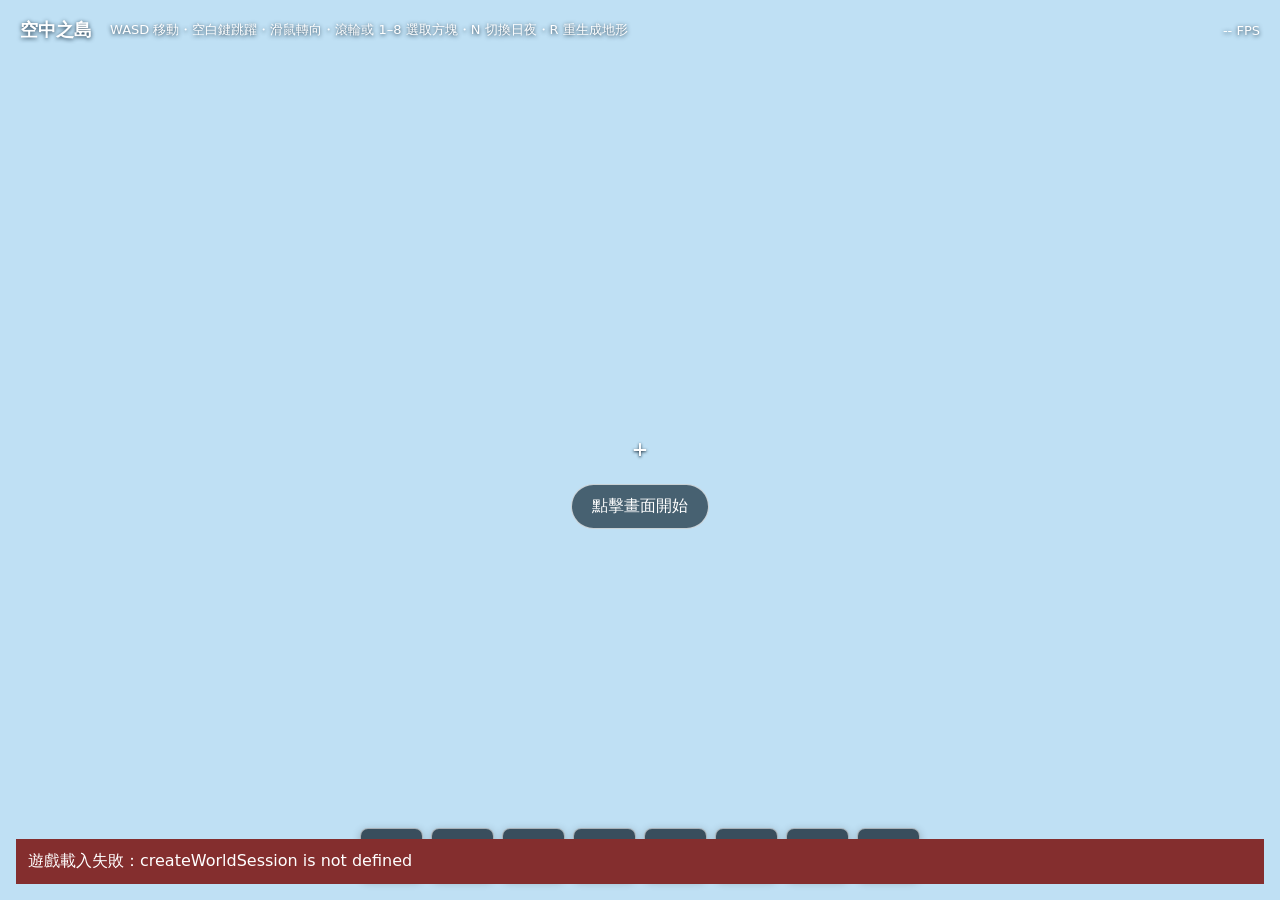
==== commit 9366353c: "Revert "fix: bundle world session in standalone build" This reverts commit 24f82717e4f872bea1f8af173" ====
--- a/index.html
+++ b/index.html
@@ -427,7 +427,8 @@
   const featureTypes = new Set(['log', 'leaves', 'brick', 'planks']);
   const candidates = blocks.filter((support) => {
     if (!naturalTypes.has(support.type)) return false;
-    const eyeY = support.y + 0.5 + PLAYER_EYE_HEIGHT;
+    const feetY = support.y + 0.5;
+    const eyeY = feetY + PLAYER_EYE_HEIGHT;
     const clearanceBottom = support.y - 1.5;
     const clearanceTop = eyeY + 1;
     return !blocks.some((block) => {
@@ -449,9 +450,12 @@
   });
 
   const support = candidates[0];
-  return support
-    ? { x: support.x, y: support.y + 0.5 + PLAYER_EYE_HEIGHT, z: support.z }
-    : findSafeSpawnPoint(blocks, preferred, radius);
+  if (!support) return findSafeSpawnPoint(blocks, preferred, radius);
+  return {
+    x: support.x,
+    y: support.y + 0.5 + PLAYER_EYE_HEIGHT,
+    z: support.z,
+  };
 }
 
 function createInitialPlayerState(blocks, preferred = findSpawnPoint(), clearance = 0) {
@@ -505,6 +509,10 @@
   return grounded && keys.has('Space');
 }
 
+function isWorldRegenerationKey(code) {
+  return code === 'KeyR';
+}
+
 function getMovementInput(keys) {
   return {
     forward: Number(keys.has('KeyW') || keys.has('ArrowUp')) -
@@ -648,79 +656,6 @@
   return { ...inventory, [type]: inventory[type] + 1 };
 }
 
-function stepInventorySelection(currentIndex, direction, slotCount) {
-  if (!Number.isInteger(slotCount) || slotCount < 1) return 0;
-  const current = Number.isInteger(currentIndex)
-    ? ((currentIndex % slotCount) + slotCount) % slotCount
-    : 0;
-  return (current + Math.sign(direction) + slotCount) % slotCount;
-}
-
-function getInventoryIndexFromKey(code, slotCount) {
-  const match = /^(?:Digit|Numpad)([1-9])$/.exec(code);
-  if (!match) return null;
-  const index = Number(match[1]) - 1;
-  return index < slotCount ? index : null;
-}
-
-const DAY_SETTINGS = Object.freeze({
-  background: '#bfe0f4',
-  hemisphereIntensity: 2,
-  sunIntensity: 2.2,
-});
-const NIGHT_SETTINGS = Object.freeze({
-  background: '#17283e',
-  hemisphereIntensity: 1.05,
-  sunIntensity: 0.85,
-});
-
-function isDayNightToggleKey(code) {
-  return code === 'KeyN';
-}
-
-function isWorldRegenerationKey(code) {
-  return code === 'KeyR';
-}
-
-function createDayNightController() {
-  let isNight = false;
-  return {
-    get isNight() { return isNight; },
-    get settings() { return { ...(isNight ? NIGHT_SETTINGS : DAY_SETTINGS) }; },
-    toggle() {
-      isNight = !isNight;
-      return isNight;
-    },
-  };
-}
-
-function tryPlaceBlock({ blocks, source, normal, type, inventory }) {
-  const amount = inventory[type];
-  const axisValues = [normal?.x, normal?.y, normal?.z];
-  const isFaceNormal = axisValues.filter((value) => value === 1 || value === -1).length === 1 &&
-    axisValues.every((value) => value === 0 || value === 1 || value === -1);
-  if (!Object.hasOwn(inventory, type) || amount <= 0 || !isFaceNormal) {
-    return { blocks, inventory, placed: false, position: null };
-  }
-  const position = {
-    x: source.x + normal.x,
-    y: source.y + normal.y,
-    z: source.z + normal.z,
-  };
-  if (!isWithinWorldBounds(position.x, position.y, position.z) ||
-      blocks.some((block) =>
-        block.x === position.x && block.y === position.y && block.z === position.z,
-      )) {
-    return { blocks, inventory, placed: false, position };
-  }
-  return {
-    blocks: [...blocks, { ...position, type }],
-    inventory: { ...inventory, [type]: amount - 1 },
-    placed: true,
-    position,
-  };
-}
-
 
 const game = document.querySelector('#game');
 const startButton = document.querySelector('#start');
@@ -739,22 +674,17 @@
   const scene = new THREE.Scene();
   scene.background = new THREE.Color('#bfe0f4');
 
-  let worldSeed = Math.floor(Math.random() * 0xffffffff) >>> 0;
-  let blocks = createIslandBlocks(worldSeed);
-  let spawn = findNaturalSpawnPoint(blocks, findSpawnPoint());
-  const highestTerrainY = (worldBlocks) => Math.max(...worldBlocks
-    .filter((block) => ['grass', 'dirt', 'stone', 'sand'].includes(block.type))
-    .map((block) => block.y + 0.5));
-  const initialPlayer = {
-    x: spawn.x,
-    y: Math.max(spawn.y + 0.1, highestTerrainY(blocks) + PLAYER_EYE_HEIGHT + 0.1),
-    z: spawn.z,
-    verticalSpeed: 0,
-    grounded: false,
-  };
+  let worldSession = createWorldSession(Math.floor(Math.random() * 0xffffffff) >>> 0);
+  let worldSeed = worldSession.seed;
+  let spawn = worldSession.spawn;
+  const blocks = worldSession.blocks;
 
   const camera = new THREE.PerspectiveCamera(72, innerWidth / innerHeight, 0.1, 100);
-  camera.position.set(initialPlayer.x, initialPlayer.y - CAMERA_VIEW_OFFSET, initialPlayer.z);
+  camera.position.set(
+    worldSession.player.x,
+    worldSession.player.y - CAMERA_VIEW_OFFSET,
+    worldSession.player.z,
+  );
 
   const renderer = new THREE.WebGLRenderer({ antialias: false, powerPreference: 'low-power' });
   renderer.setPixelRatio(Math.min(devicePixelRatio || 1, 1.5));
@@ -822,25 +752,20 @@
   const geometry = new THREE.BoxGeometry(1, 1, 1);
   const transform = new THREE.Object3D();
   const blockMeshes = [];
-  const rebuildBlockMeshes = (worldBlocks) => {
-    for (const mesh of blockMeshes) scene.remove(mesh);
-    blockMeshes.length = 0;
-    for (const type of BLOCK_TYPES) {
-      const positions = worldBlocks.filter((block) => block.type === type);
-      const mesh = new THREE.InstancedMesh(geometry, materials[type], positions.length);
-      positions.forEach((block, index) => {
-        transform.position.set(block.x, block.y, block.z);
-        transform.updateMatrix();
-        mesh.setMatrixAt(index, transform.matrix);
-      });
-      mesh.instanceMatrix.needsUpdate = true;
-      mesh.userData.blockPositions = positions;
-      mesh.userData.blockPositionsType = type;
-      blockMeshes.push(mesh);
-      scene.add(mesh);
-    }
-  };
-  rebuildBlockMeshes(blocks);
+  for (const type of BLOCK_TYPES) {
+    const positions = blocks.filter((block) => block.type === type);
+    const mesh = new THREE.InstancedMesh(geometry, materials[type], positions.length);
+    positions.forEach((block, index) => {
+      transform.position.set(block.x, block.y, block.z);
+      transform.updateMatrix();
+      mesh.setMatrixAt(index, transform.matrix);
+    });
+    mesh.instanceMatrix.needsUpdate = true;
+    mesh.userData.blockPositions = positions;
+    mesh.userData.blockPositionsType = type;
+    blockMeshes.push(mesh);
+    scene.add(mesh);
+  }
 
   const dropGeometry = new THREE.BoxGeometry(DROP_ITEM_SIZE, DROP_ITEM_SIZE, DROP_ITEM_SIZE);
   const droppedItems = [];
@@ -886,9 +811,9 @@
   const keys = new Set();
   let yaw = 0;
   let pitch = 0;
-  let verticalSpeed = initialPlayer.verticalSpeed;
-  let grounded = initialPlayer.grounded;
-  let playerEyeY = initialPlayer.y;
+  let verticalSpeed = worldSession.player.verticalSpeed;
+  let grounded = worldSession.player.grounded;
+  let playerEyeY = worldSession.player.y;
   let gameStarted = false;
   let miningHeld = false;
   let lastTime = performance.now();
@@ -911,7 +836,7 @@
     }
     if (isWorldRegenerationKey(event.code)) {
       event.preventDefault();
-      if (!event.repeat) regenerateWorld();
+      regenerateWorld();
       return;
     }
     if (['Space', 'ArrowUp', 'ArrowDown', 'ArrowLeft', 'ArrowRight'].includes(event.code)) event.preventDefault();
@@ -944,22 +869,98 @@
   });
 
   function regenerateWorld() {
-    const previousSeed = worldSeed;
-    worldSeed = Math.floor(Math.random() * 0xffffffff) >>> 0;
-    while (worldSeed === previousSeed) worldSeed = (worldSeed + 1) >>> 0;
-    blocks = createIslandBlocks(worldSeed);
-    spawn = findNaturalSpawnPoint(blocks, findSpawnPoint());
-    rebuildBlockMeshes(blocks);
+    let nextSeed = Math.floor(Math.random() * 0xffffffff) >>> 0;
+    while (nextSeed === worldSeed) nextSeed = (nextSeed + 1) >>> 0;
+    worldSession = createWorldSession(nextSeed);
+    worldSeed = worldSession.seed;
+    spawn = worldSession.spawn;
+
+    for (const mesh of blockMeshes) scene.remove(mesh);
+    blockMeshes.splice(0, blockMeshes.length);
+    for (const type of BLOCK_TYPES) {
+      const positions = worldSession.blocks.filter((block) => block.type === type);
+      const mesh = new THREE.InstancedMesh(geometry, materials[type], positions.length);
+      positions.forEach((block, index) => {
+        transform.position.set(block.x, block.y, block.z);
+        transform.updateMatrix();
+        mesh.setMatrixAt(index, transform.matrix);
+      });
+      mesh.instanceMatrix.needsUpdate = true;
+      mesh.userData.blockPositions = positions;
+      mesh.userData.blockPositionsType = type;
+      blockMeshes.push(mesh);
+      scene.add(mesh);
+    }
+
     droppedItems.forEach((item) => scene.remove(item.mesh));
     droppedItems.length = 0;
-    playerEyeY = Math.max(spawn.y + 0.1, highestTerrainY(blocks) + PLAYER_EYE_HEIGHT + 0.1);
-    camera.position.set(spawn.x, playerEyeY - CAMERA_VIEW_OFFSET, spawn.z);
-    verticalSpeed = 0;
-    grounded = false;
+    playerEyeY = worldSession.player.y;
+    camera.position.set(worldSession.player.x, playerEyeY - CAMERA_VIEW_OFFSET, worldSession.player.z);
+    verticalSpeed = worldSession.player.verticalSpeed;
+    grounded = worldSession.player.grounded;
     keys.clear();
     miningHeld = false;
     mining.update({ target: null, held: false, delta: 0, type: null });
     crackOverlay.visible = false;
+  }
+
+  function placeTargetedBlock() {
+    raycaster.setFromCamera(screenCenter, camera);
+    const hit = raycaster.intersectObjects(blockMeshes, false)[0];
+    if (!hit || !Number.isInteger(hit.instanceId) || !hit.face) return;
+    const source = hit.object.userData.blockPositions[hit.instanceId];
+    if (!source) return;
+
+    const type = BLOCK_TYPES[selectedInventoryIndex];
+    const blocks = blockMeshes.flatMap((mesh) => mesh.userData.blockPositions);
+    const result = tryPlaceBlock({
+      blocks,
+      source,
+      normal: hit.face.normal,
+      type,
+      inventory,
+    });
+    if (!result.placed) return;
+
+    worldSession.blocks = result.blocks;
+    inventory = result.inventory;
+    const count = inventoryLabels[type];
+    const icon = inventoryIcons[type];
+    const hasItems = inventory[type] > 0;
+    count.textContent = String(inventory[type]);
+    count.hidden = !hasItems;
+    icon.hidden = !hasItems;
+    addPlacedBlockToMesh(result.blocks[result.blocks.length - 1]);
+  }
+
+  function addPlacedBlockToMesh(block) {
+    const meshIndex = blockMeshes.findIndex((mesh) => mesh.userData.blockPositionsType === block.type);
+    const mesh = blockMeshes[meshIndex];
+    const positions = mesh.userData.blockPositions;
+    positions.push(block);
+
+    if (positions.length > mesh.instanceMatrix.count) {
+      const expanded = new THREE.InstancedMesh(geometry, materials[block.type], positions.length);
+      positions.forEach((position, index) => {
+        transform.position.set(position.x, position.y, position.z);
+        transform.updateMatrix();
+        expanded.setMatrixAt(index, transform.matrix);
+      });
+      expanded.instanceMatrix.needsUpdate = true;
+      expanded.userData.blockPositions = positions;
+      expanded.userData.blockPositionsType = block.type;
+      scene.remove(mesh);
+      blockMeshes[meshIndex] = expanded;
+      scene.add(expanded);
+      return;
+    }
+
+    transform.position.set(block.x, block.y, block.z);
+    transform.updateMatrix();
+    mesh.setMatrixAt(positions.length - 1, transform.matrix);
+    mesh.count = positions.length;
+    mesh.instanceMatrix.needsUpdate = true;
+    mesh.computeBoundingSphere();
   }
 
   const enterGame = () => beginGame(
@@ -1064,56 +1065,6 @@
       item.mesh.position.set(item.state.x, item.state.y, item.state.z);
       item.mesh.rotation.set(item.state.rotation * 0.7, item.state.rotation, 0);
     }
-  }
-
-  function placeTargetedBlock() {
-    raycaster.setFromCamera(screenCenter, camera);
-    const hit = raycaster.intersectObjects(blockMeshes, false)[0];
-    if (!hit || !Number.isInteger(hit.instanceId) || !hit.face) return;
-    const source = hit.object.userData.blockPositions[hit.instanceId];
-    if (!source) return;
-
-    const type = BLOCK_TYPES[selectedInventoryIndex];
-    const blocks = blockMeshes.flatMap((mesh) => mesh.userData.blockPositions);
-    const result = tryPlaceBlock({ blocks, source, normal: hit.face.normal, type, inventory });
-    if (!result.placed) return;
-
-    inventory = result.inventory;
-    const count = inventoryLabels[type];
-    const icon = inventoryIcons[type];
-    const hasItems = inventory[type] > 0;
-    count.textContent = String(inventory[type]);
-    count.hidden = !hasItems;
-    icon.hidden = !hasItems;
-    addPlacedBlockToMesh(result.blocks[result.blocks.length - 1]);
-  }
-
-  function addPlacedBlockToMesh(block) {
-    const meshIndex = blockMeshes.findIndex((mesh) => mesh.userData.blockPositionsType === block.type);
-    const mesh = blockMeshes[meshIndex];
-    const positions = mesh.userData.blockPositions;
-    positions.push(block);
-    if (positions.length > mesh.instanceMatrix.count) {
-      const expanded = new THREE.InstancedMesh(geometry, materials[block.type], positions.length);
-      positions.forEach((position, index) => {
-        transform.position.set(position.x, position.y, position.z);
-        transform.updateMatrix();
-        expanded.setMatrixAt(index, transform.matrix);
-      });
-      expanded.instanceMatrix.needsUpdate = true;
-      expanded.userData.blockPositions = positions;
-      expanded.userData.blockPositionsType = block.type;
-      scene.remove(mesh);
-      blockMeshes[meshIndex] = expanded;
-      scene.add(expanded);
-      return;
-    }
-    transform.position.set(block.x, block.y, block.z);
-    transform.updateMatrix();
-    mesh.setMatrixAt(positions.length - 1, transform.matrix);
-    mesh.count = positions.length;
-    mesh.instanceMatrix.needsUpdate = true;
-    mesh.computeBoundingSphere();
   }
 
   function updateMining(delta) {
